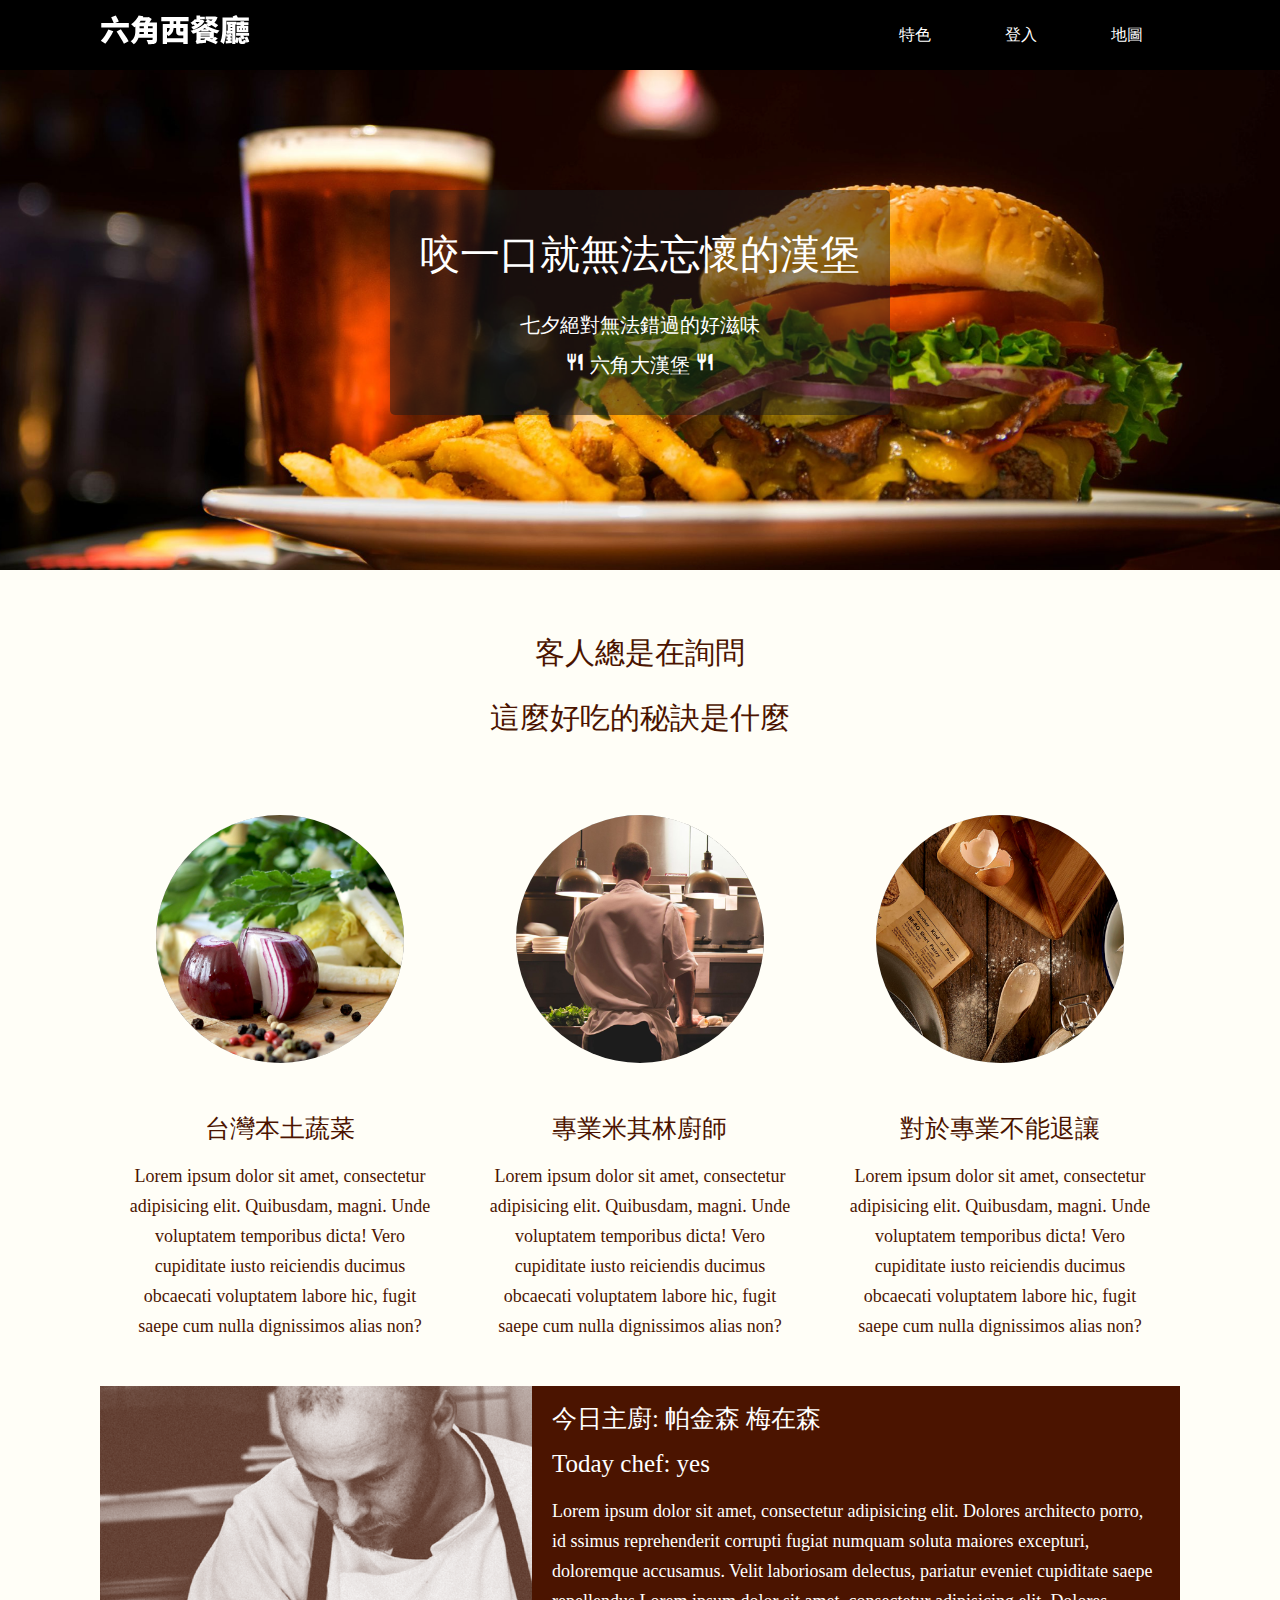
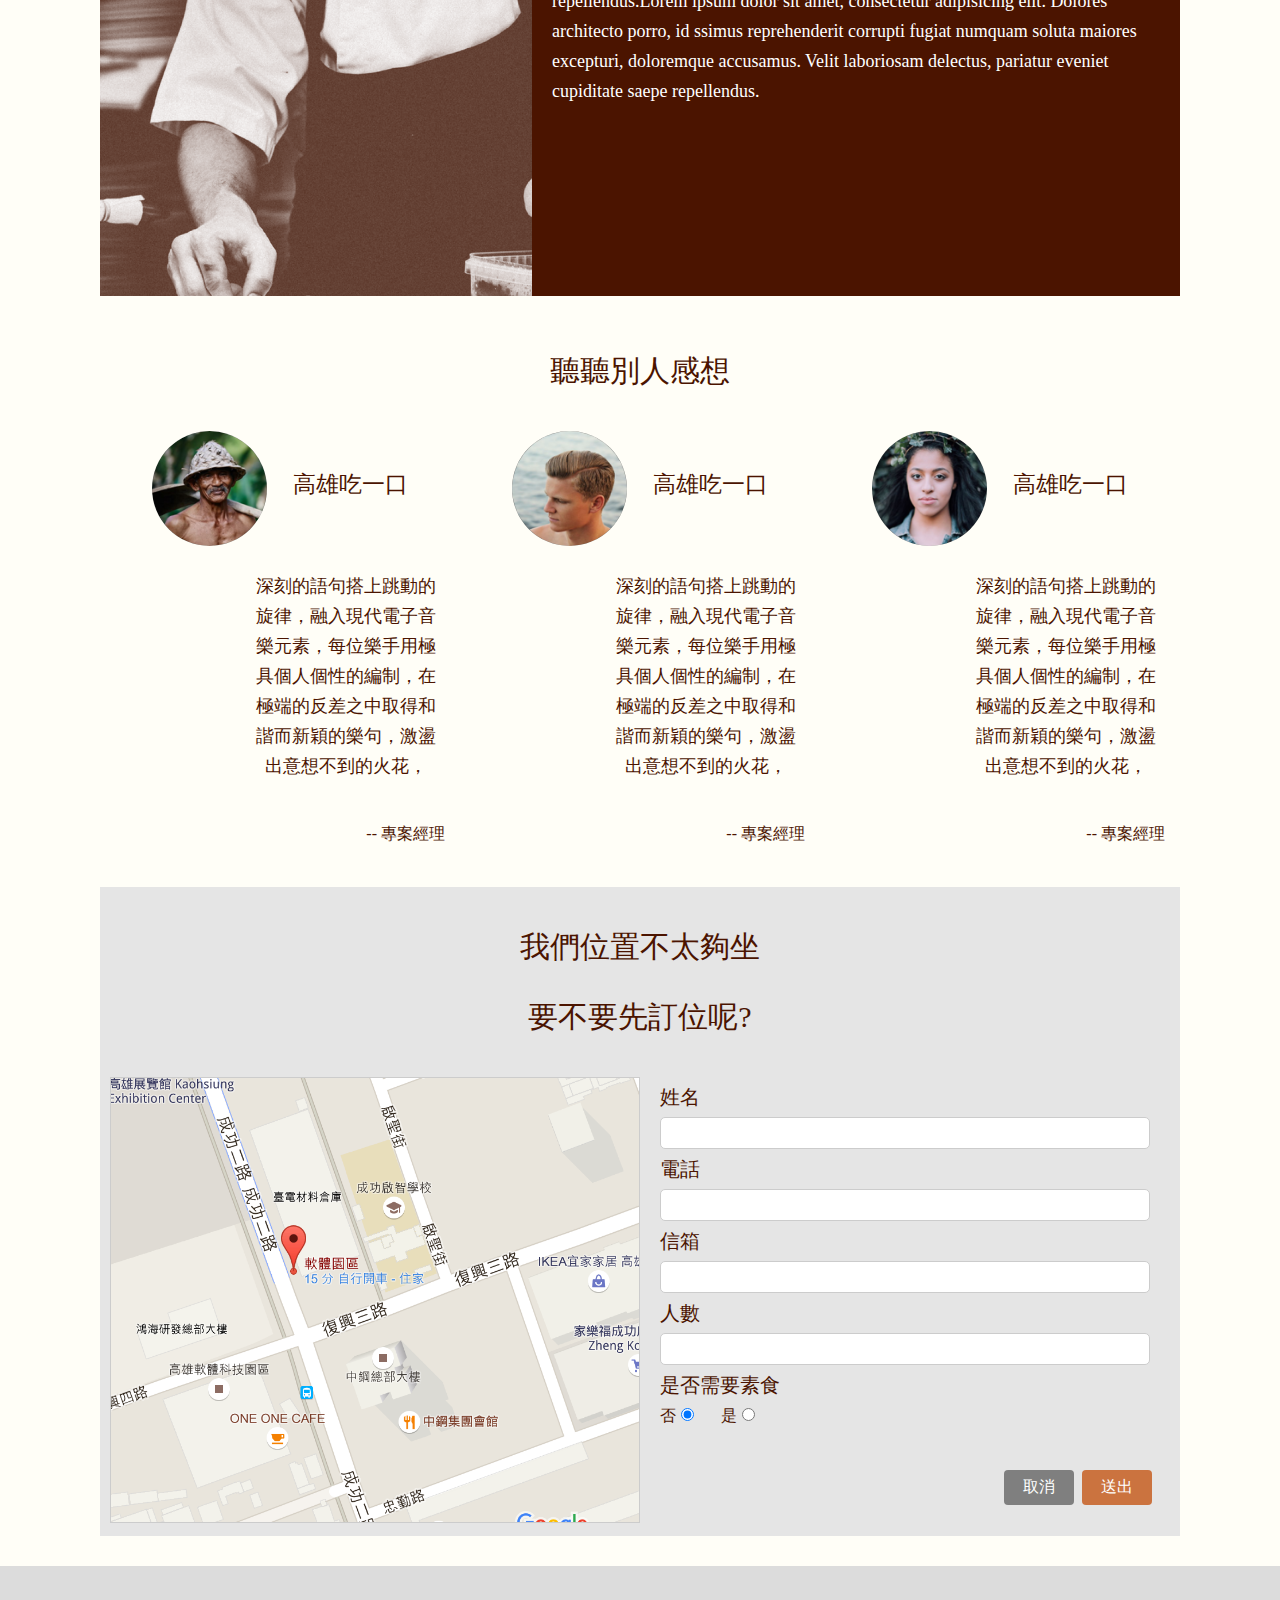
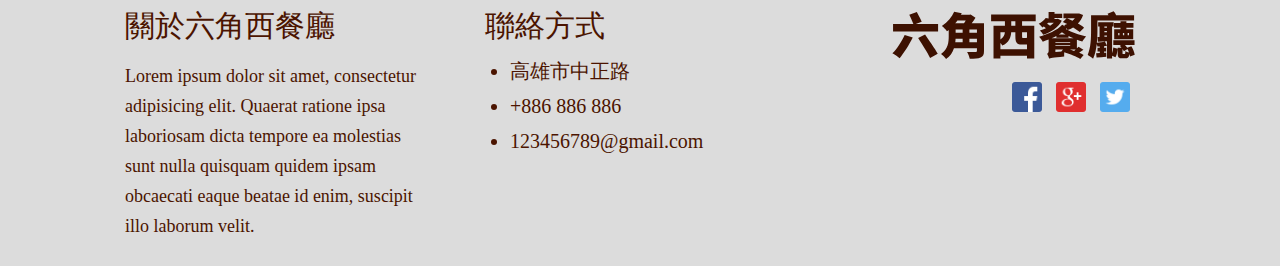
==== index.html @ f70214b8 "homewoek revise" ====
<!DOCTYPE html>
<html lang="en">
<head>
	<meta charset="UTF-8">
	<meta name="viewport" content="width=device-width, user-scalable=no, initial-scale=1.0, maximum-scale=1.0, minimum-scale=1.0">
	<meta http-equiv="X-UA-Compatible" content="IE=Edge">
	<title>六角西餐廳</title>
	<link rel="icon" href="img/web-icon.png">
	<link href="https://fonts.googleapis.com/icon?family=Material+Icons"
      rel="stylesheet">
	<link rel="stylesheet" href="./css/style.css">
</head>
<body>
	<div class="wrap">
		<div class="header-top">
			<div class="header-top-container">
				<h1><a class="logo" href="index.html"><img src="img/logo_w@svg.svg" alt="六角西餐廳"></a></h1>
		  		<ul class="menu">
					<li><a href="feature.html">特色</a></li>
					<li><a href="logon.html">登入</a></li>
					<li><a href="map.html">地圖</a></li>
	 			</ul>
	 			<a id="show-menu-btn" class="menu-btn" href=""><i class="material-icons">dehaze</i></a>
			</div>
 		</div>
		<div class="header">
	 		<div class="header-state">
		  		<span class="header-state-title">咬一口就無法忘懷的漢堡</span>
		  		<span class="header-state-sub">七夕絕對無法錯過的好滋味<br><i class="material-icons" style="font-size:20px;">restaurant</i>六角大漢堡<i class="material-icons" style="font-size:20px;">restaurant</i></span>
		  	</div>
		</div>
		<div class="content">
			<div class="content-container">
				<div class="content-reason">
					<div class="reason-header">
						<h2>客人總是在詢問</h2>
						<h2>這麼好吃的秘訣是什麼</h2>
					</div>
					<ul class="reason">
						<li>
							<img src="img/feature_1@2x.png" alt="台灣本土蔬菜">
							<h3>台灣本土蔬菜</h3>
							<p>Lorem ipsum dolor sit amet, consectetur adipisicing elit. Quibusdam, magni. Unde voluptatem temporibus dicta! Vero cupiditate iusto reiciendis ducimus obcaecati voluptatem labore hic, fugit saepe cum nulla dignissimos alias non?</p>
						</li>
						<li>
							<img src="img/feature_2@2x.png" alt="專業米其林廚師">
							<h3>專業米其林廚師</h3>
							<p>Lorem ipsum dolor sit amet, consectetur adipisicing elit. Quibusdam, magni. Unde voluptatem temporibus dicta! Vero cupiditate iusto reiciendis ducimus obcaecati voluptatem labore hic, fugit saepe cum nulla dignissimos alias non?</p>
						</li>
						<li>
							<img src="img/feature_3@2x.png" alt="對於專業不能退讓">
							<h3>對於專業不能退讓</h3>
							<p>Lorem ipsum dolor sit amet, consectetur adipisicing elit. Quibusdam, magni. Unde voluptatem temporibus dicta! Vero cupiditate iusto reiciendis ducimus obcaecati voluptatem labore hic, fugit saepe cum nulla dignissimos alias non?</p>
						</li>
					</ul>
				</div>

				<div class="content-chef">
					<div class="chef-photo"></div>
					<div class="chef-describe">
						<h3>今日主廚: 帕金森 梅在森</h3>
						<h3>Today chef: yes</h3>
						<p>Lorem ipsum dolor sit amet, consectetur adipisicing elit. Dolores architecto porro, id ssimus reprehenderit corrupti fugiat numquam soluta maiores excepturi, doloremque accusamus. Velit laboriosam delectus, pariatur eveniet cupiditate saepe repellendus.Lorem ipsum dolor sit amet, consectetur adipisicing elit. Dolores architecto porro, id ssimus reprehenderit corrupti fugiat numquam soluta maiores excepturi, doloremque accusamus. Velit laboriosam delectus, pariatur eveniet cupiditate saepe repellendus.</p>
					</div>
				</div>
				<div class="content-comment">
					<div class="comment-header">
						<h2>聽聽別人感想</h2>
					</div>
					<ul class="comment">
						<li>
							<div class="comment-guest">
								<img src="img/avatar_1@2x.png" alt="高雄吃一口">
								<span class="guest-name">高雄吃一口</span>
							</div>
							<div class="comment-state">
								<p>深刻的語句搭上跳動的旋律，融入現代電子音樂元素，每位樂手用極具個人個性的編制，在極端的反差之中取得和諧而新穎的樂句，激盪出意想不到的火花，</p>
							</div>
							<div class="comment-sign">
								<span class="guest-signname"> -- 專案經理</span>
							</div>
						</li>
						<li>
							<div class="comment-guest">
								<img src="img/avatar_2@2x.png" alt="高雄吃一口">
								<span class="guest-name">高雄吃一口</span>
							</div>
							<div class="comment-state">
								<p>深刻的語句搭上跳動的旋律，融入現代電子音樂元素，每位樂手用極具個人個性的編制，在極端的反差之中取得和諧而新穎的樂句，激盪出意想不到的火花，</p>
							</div>
							<div class="comment-sign">
								<span class="guest-signname"> -- 專案經理</span>
							</div>
						</li>
						<li>
							<div class="comment-guest">
								<img src="img/avatar_3@2x.png" alt="高雄吃一口">
								<span class="guest-name">高雄吃一口</span>
							</div>
							<div class="comment-state">
								<p>深刻的語句搭上跳動的旋律，融入現代電子音樂元素，每位樂手用極具個人個性的編制，在極端的反差之中取得和諧而新穎的樂句，激盪出意想不到的火花，</p>
							</div>
							<div class="comment-sign">
								<span class="guest-signname"> -- 專案經理</span>
							</div>
						</li>
					</ul>
				</div>
				<div class="content-booking">
					<div class="booking-header">
						<h2>我們位置不太夠坐</h2>
						<h2>要不要先訂位呢?</h2>
					</div>
					<ul class="booking">
						<li class="booking-map">
							<img src="img/Map@2x.png" alt="餐廳地圖">
						</li>
						<li class="booking-form">
							<form action="">
								<div class="form-input">
									<h4>姓名</h4>
									<input type="text" />
								</div>
								<div class="form-input">
									<h4>電話</h4>
									<input type="tel" />
								</div>
								<div class="form-input">
									<h4>信箱</h4>
									<input type="email" />
								</div>
								<div class="form-input">
									<h4>人數</h4>
									<input type="number" />
								</div>
								<div class="form-input">
									<h4>是否需要素食</h4>
									<span class="input-radio">否<input type="radio" name="vegetable" value="no" checked></span>
	  								<span class="input-radio">是<input type="radio" name="vegetable" value="yes"></span>
								</div>
							</form>
							<div class="form-button">
								<button type="button" style="background: #7f7f7f">取消</button>
								<button type="button" style="background: #cb733f">送出</button>
							</div>
						</li>
					</ul>
				</div>
			</div>
		</div>
		<div class="footer">
			<div class="footer-container">
				<ul class="footer-about">
					<li>
						<h2>關於六角西餐廳</h2>
						<p>Lorem ipsum dolor sit amet, consectetur adipisicing elit. Quaerat ratione ipsa laboriosam dicta tempore ea molestias sunt nulla quisquam quidem ipsam obcaecati eaque beatae id enim, suscipit illo laborum velit.</p>
					</li>
					<li class="footer-info">
						<h2>聯絡方式</h2>
						<ul>
							<li>高雄市中正路</li>
							<li>+886 886 886</li>
							<li>123456789@gmail.com</li>
						</ul>
					</li>
					<li>
						<div class="footer-logo">
							<img src="img/logo_l@svg.svg" alt="六角西餐廳">
						</div>
						<div class="footer-social">
							<a href="#"><img src="img/facebook.png" alt="social-fb" width="30"></a> 
							<a href="#"><img src="img/google-plus.png" alt="social-google" width="30"></a> 
							<a href="#"><img src="img/twitter.png" alt="social-twitter" width="30"></a> 
						</div>
					</li>
				</ul>
			</div>
		</div>
	</div>
	<script src="js/jquery-3.1.1.min.js"></script>
  	<script src="js/index.js"></script>
</body>
</html>
---- css/style.css ----
/* CSS Reset */
html, body, div, span, applet, object, iframe, h1, h2, h3, h4, h5, h6, p, blockquote, pre, a, abbr, acronym, address, big, cite, code, del, dfn, em, img, ins, kbd, q, s, samp, small, strike, strong, sub, sup, tt, var, b, u, i, center, dl, dt, dd, ol, ul, li, fieldset, form, label, legend, table, caption, tbody, tfoot, thead, tr, th, td, article, aside, canvas, details, embed, figure, figcaption, footer, header, hgroup, menu, nav, output, ruby, section, summary, time, mark, audio, video {
	margin: 0;
	padding: 0;
	border: 0;
	font: inherit;
	font-size: 100%;
	vertical-align: baseline;
}
html {
	line-height: 1;
}
ol, ul {
	list-style: none;
}
table {
	border-collapse: collapse;
	border-spacing: 0;
}
caption, th, td {
	text-align: left;
	font-weight: normal;
	vertical-align: middle;
}
q, blockquote {
	quotes: none;
}
q:before, q:after, blockquote:before, blockquote:after {
	content: "";
	content: none;
}
a img {
	border: none;
}
article, aside, details, figcaption, figure, footer, header, hgroup, menu, nav, section, summary {
	display: block;
}
html {
}
*,*:before,*:after{
	box-sizing: border-box;
}
img{
	max-width: 100%;
	height: auto ;
}
/* CSS Reset end */

h1, h2, h3, h5 {
	font-family: Microsoft JhengHei;
}
h1 {
	font-size: 30px;
}
h2 {
	margin: 20px 0;
	font-size: 30px;
}
h3 {
	margin-bottom: 20px;
	font-size: 25px;
}
h4 {
	margin-bottom: 10px;
	font-size: 20px;
}
p {
	font-size: 18px;
	line-height: 30px;
}
a {
	text-decoration: none;
	color: inherit;
}
.iconImage {
	display: inline;
}
i[class^="material"] {
    margin: 0 5px;
    font-size: initial;
}

input[type='text'],
input[type='tel'],
input[type='email'],
input[type='number'],
input[type='password'] {
	width: 100%;
    height: 30px;
    padding: 15px 10px;
    font-size: 16px;
    border: none;
    border: 1px solid #ccc;
    border-radius: 5px;
    font-family: Microsoft JhengHei;
}
button {
	width: 70px;
    height: 35px;
    border: none;
    color: white;
    padding: 5px 15px;
    text-align: center;
    text-decoration: none;
    display: inline-block;
    font-size: 16px;
    margin: 4px 2px;
    border-radius: 4px;
    cursor: pointer;
    font-family: Microsoft JhengHei;
}
/* Custom Css */
.wrap {
	max-width: 100%;
	margin: 0 auto;
	font-family: Microsoft JhengHei;
}

/* header-top */
.header-top {
	background: #000;
	height: 70px;
	width: 100%;
	position: absolute;
    top: 0;
    z-index: 2;
}
.header-top-container {
	display: block;
	width: 1080px;
	margin: 0 auto;
}
.logo {
	float: left;
	line-height: 70px;
}
.menu{
	float: right;
}
.menu li {
	float: left;
	margin: 0 3px;
	color: #fff;
	display: block;
	width: 100px;
	text-align: center;
	line-height: 70px;
	text-decoration: none;
}
.menu li:hover{
	color: #e8d134;
}
.menu-btn {
	color: white;
	line-height: 92px;
	display: none;
}
.menu-btn i {
	font-size: 40px;
}
@media (max-width: 1080px){
	.header-top-container {
		width: 95%;
	}
}
@media (max-width: 768px){
	.header-top {
		position: fixed;
	}
	.menu li {
		width: 50px;
	}
}
@media (max-width: 414px){
	.menu {
		max-height: 0px; /* hide menu */
	    overflow: hidden;
	    position: absolute;
	    z-index: 100;
	    top: 100%;
	    left: 0;
	    right: 0;
	    background: #303030;
	}
	.menu li {
		font-size: 18px;
		line-height: 50px;
		border-bottom: 1px solid #000;
		float: none;
		width: 100%;
	}
	.menu-show {
		max-height: 500px;
	}
	.menu-btn {
		display: block;
    	float: right;
	}
}
/* header-top End */

/* header */
.header {
	margin-top: 70px;
	position: relative;
	height: 500px;
	background: url(../img/header_desktop@2x.png);
	background-repeat: no-repeat;
	background-size: cover;
	background-position: center;
}
.header-state {
	position: absolute;
	margin: 0px auto;
	padding: 15px;
	top: 120px;
	left: 0; 
  	right: 0; 
	width: 500px;
	height: auto;
	background: rgba(25, 25, 25, .5);
	border-radius: 5px;
	text-align: center;
	color: #fff;
}
.header-state-title {
	display: block;
	margin: 20px 0;
	line-height: 60px;
	font-size: 40px;
}
.header-state-sub {
	display: block;
	margin: 15px 0;
	line-height: 40px;
	font-size: 20px;
}
@media (max-width: 767px){
	.header {
		height: 350px;
	}
	.header-state {
		width: 85%;
		top: 40px;
	}
}
@media (max-width: 568px){
	.header {
		background: url(../img/header_mobile@2x.png);
		background-repeat: no-repeat;
    	background-size: cover;
    	background-position: center;
    	height: 300px;
	}
	.header-state-title {
		display: none;
	}
	.header-state {
		top: 60px;
	}
}
/* header End */

/* content */
.content {
	background: #fffef7;
}
.content-container {
	display: block;
	width: 1080px;
	margin: 0 auto;
	padding: 30px 0;
	text-align: center;
	color: #4b1400;
	overflow: auto;
}
/* footer */
.footer {
	background: #dcdcdc;
	color: #4b1400;
	overflow: auto;
}
.footer-container {
	display: block;
	width: 1080px;
	margin: 0 auto;
}
.footer-about h1 {
	margin-bottom: 30px;
}
.footer-about > li {
	float: left;
	width: 33.33333%;
	padding: 25px;
}
.footer-about > li:last-of-type {
	text-align: right;
}
.footer-info > ul {
	list-style: initial;
	padding-left: 25px;
}
.footer-info > ul > li {
	margin-bottom: 15px;
    font-size: 20px;
}
.footer-logo,
.footer-social {
	margin: 20px;
}
.footer-social img {
	margin: 0 5px;
	border-radius: 10%;
}
@media (max-width: 1080px){
	.content-container,
	.footer-container {
		width: 100%;
	}
}
@media (max-width: 767px){
	.footer-about > li {
		float: none;
		width: 100%;
	}
}
/* footer End */

/* index.html */
/* content-reason */
.content-reason {
	width: 100%;
	padding-bottom: 20px;
	overflow: auto;
}
.reason-header {
	line-height: 45px;
	margin: 30px 15px 50px 15px;
}
.reason li {
	padding: 25px;
	width: 33.33333%;
	float: left;
}
.reason li img {
	width: 80%;
	border-radius: 50%;
	margin-bottom: 50px; 
}

@media (max-width: 767px){
	.reason li {
		margin: 0 auto;
		width: 80%;
		float: none;
	}
	.reason li img {
		width: 60%;
	}
}
@media (max-width: 414px){
	.reason li {
		width: 100%;
	}
}
/* content-chef */
.content-chef {
	background: #4b1400;
	color: white;
	overflow: auto;
}
.content-chef > div {
	float: left;
}
.content-chef .chef-photo {
	background: url(../img/main_chef_brown@2x.png);
	background-repeat: no-repeat;
	background-size: cover;
	background-position: center;
	width: 40%;
	height: 510px;
}
.content-chef .chef-describe {
	padding: 20px;
	width: 60%;
    text-align: left;
}
@media (max-width: 767px){
	.content-chef > div {
		float: none;
	}
	.content-chef .chef-photo,
	.content-chef .chef-describe {
		width: 100%;
	}
	.content-chef .chef-photo {
		background: url(../img/main_chef_brown.png);
		background-repeat: no-repeat;
		background-size: cover;
		background-position: center;
	}
}
@media (max-width: 414px){
	.content-chef .chef-photo {
		height: 300px;
	}
}
/* content-chef End */

/* content-comment */
.content-comment {
	overflow: auto;
	padding: 30px 0;
}
.comment-header {
	margin: 30px 15px;
}
.comment li {
	float: left;
	padding: 15px;
	width: 33.3333%;
}
.comment-guest {
	margin-bottom: 20px;
}
.comment-guest img {
	vertical-align: middle;
	border-radius: 50%;
	width: 35%;
}
	.guest-name {
	margin-left: 22px;
	font-size: 23px;
}
.comment-state {
	padding: 5px;
	margin-left: 40%;
}
.comment-sign {
	margin-top: 40px;
	text-align: right;
}
	.guest-signname {
		text-align: right;
	}
@media (max-width: 768px){
	.comment li {
		float: none;
		width: 80%;
		margin: 0 auto;
	}
	.comment-state {
		margin-left: 0;
	}
	.comment-state {
		padding: 10px 30px;
	}
}
@media (max-width: 414px){
	.comment li {
		width: 100%;
	}
	.comment-state {
		margin-left: 0;
	}
}
/* content-comment End */

/* content-booking */
.content-booking {
	overflow: auto;
	background: #e5e5e5;
	padding: 10px;
}
.booking-header {
	line-height: 50px;
    margin: 25px 0 35px 0;
}
.booking > li {
	float: left;
	width: 50%;
}
.booking .booking-form {
	position: relative;
	padding: 10px 20px;
	text-align: left;
	height: 440px;
}
.booking-form .form-input {
	margin-bottom: 10px;
}
.booking-form .form-input span {
	margin-right: 20px;
}
.booking-form .form-button {
	position: absolute;
	bottom: 8px;
    right: 16px;
	text-align: right;
}
.booking-form .form-button button:hover {
	opacity: 0.9;
}
@media (max-width: 767px){
	.booking > li {
		float: none;
		width: 100%;
	}
	.booking .booking-form {
		margin-top: 20px;
	}
}
@media (max-width: 414px){
}
/* content-comment End */
/* index.html End */

/* feature.html */
.feature-goods,
.feature-sale {
	float: left;
	margin-top: 20px;
}
.feature-goods {
	width: 20%;
	text-align: left;
	padding: 0 15px 0 10px;
}
.feature-sale {
	width: 80%;
	margin: 20px 0;
	padding: 0 20px;
}
.feature-goods h2 {
	line-height: 30px;
}
.feature-goods .goods-list > li {
	font-size: 18px;
	padding: 15px 5px 15px 5px;
	border-bottom: 1px solid #000;
	line-height: 25px;
}
.feature-goods .goods-list > li:hover {
	color: white;
	background: #4b1400;
}
.feature-sale > div {
	margin-bottom: 10px;
}
.sale-option {
	overflow: auto;
	line-height: 35px;
}
.sale-option .sale-search {
	width: 70%;
	float: left;
}
.sale-option .sale-search input {
	border: 1px solid #4b1400;
    border-radius: 0;
	width: 75%;
	float: left;
}
.sale-option .sale-search button {
	border: 1px solid #4b1400;
    border-radius: 0;
    background: #4b1400;
	width: 15%;
	min-width: 60px;
	height: 32px;
	margin: 0;
	float: left;
	text-align: center;
}
.sale-option .sale-search input:focus {
	background: #e5f2f4;
}
.sale-option .sale-cart {
	width: 30%;
	height: inherit;
	line-height: inherit;
	float: right;
	font-size: 20px;
	text-align: right;
}
.sale-list li {
	position: relative;
	border: 1px solid #ddd;
	float: left;
	width: 32.3333%;
	margin: 15px 0.5%;
	box-shadow: 5px 5px 10px #888888;
	transition-duration: 0.3s;
	height: 330px;
}

.sale-list li:hover {
	-webkit-transform: translateY(-8px);
    transform: translateY(-8px);
    cursor: pointer;
}
.sale-list li .divide-line {
	width: 60%;
    border-bottom: 1px solid #000;
    margin: 10px auto;
}
.sale-list li .money-style {
	font-weight: bold;
	font-family: monospace;
}
.sale-list li h3 {
	margin-top: 20px;
}
.sale-list li p {
	font-size: 16px;
}
.sale-list li button {
	width: 90%;
	background: inherit;
	color: #ff6500;
	border: 2px solid #ff6500;
    -webkit-transform: translate(-50%,-50%);
    transform: translate(-50%,-50%);
    position: absolute;
    bottom: -10px;
}
.sale-list li button:hover {
	background: #ff6500;
	color: white;
}
.sale-list li .sale-like {
	position: absolute;
	top: 5px;
	left: 5px;
	color: white;
}
.sale-list li .sale-like i {
	font-size: 26px;
}
.sale-list li .hot-ribbon {
	position: absolute;
	right: -5px; top: -5px;
	z-index: 1;
	overflow: hidden;
	width: 75px; height: 75px;
	text-align: right;
}
.sale-list li .hot-ribbon span {
	font-size: 14px;
	font-weight: bold;
	color: red;
	text-transform: uppercase;
	text-align: center;
	line-height: 20px;
	transform: rotate(45deg);
	-webkit-transform: rotate(45deg);
	width: 100px;
	display: block;
	background: #79A70A;
	background: linear-gradient(#0CF7A1 0%, #0CF7A1 100%);
	box-shadow: 0 3px 10px -5px rgba(0, 0, 0, 1);
	position: absolute;
	top: 19px; right: -21px;
}
.sale-list li .hot-ribbon span::before {
	content: "";
	position: absolute; left: 0px; top: 100%;
	z-index: -1;
	border-left: 3px solid #0CF7A1;
	border-right: 3px solid transparent;
	border-bottom: 3px solid transparent;
	border-top: 3px solid #0CF7A1;
}
.sale-list li .hot-ribbon span::after {
	content: "";
	position: absolute; right: 0px; top: 100%;
	z-index: -1;
	border-left: 3px solid transparent;
	border-right: 3px solid #0CF7A1;
	border-bottom: 3px solid transparent;
	border-top: 3px solid #0CF7A1;
}
@media (max-width: 1080px){
	.sale-list li {
		width: 49%;
		height: 370px;
	}
}
@media (max-width: 768px){
	.feature-goods {
		width: 30%;
	}
	.feature-sale {
		width: 70%;
	}
}
@media (max-width: 767px) {
	.feature-goods {
		width: 35%;
	}
	.feature-sale {
		width: 65%;
	}
	.sale-list li {
		padding: 10px;
		float: none;
		width: 100%;
		height: auto;
	}
	.sale-option {
		overflow: auto;
	}
	.sale-option .sale-cart,
	.sale-option .sale-search {
		display: inline-block;
		width: 100%;
		float: none;
	}
	.sale-list li .sale-like {
	    top: 15px;
	    left: 15px;
	}
	.sale-list li button {
	    -webkit-transform: none;
	    transform: none;
	    position: initial;
	}
}
@media (max-width: 568px){
	.feature-goods,
	.feature-sale {
		float: none;
		width: 90%;
		margin: 0 auto;
	}
	.feature-goods {
		margin-bottom: 35px;
	}
}
/* feature.html End */

/* logon.html */
.logon-div {
	width: 70%;
	margin: 40px auto;
	border: 1px solid #ddd;
	border-top: 6px solid #f24815;
	box-shadow: 5px 5px 10px #888888;
	overflow: auto;
}
.logon-rule h3 {
	font-weight: bold;
}
.logon-div > div {
	float: left;
	padding: 0 15px;
	text-align: left;
	width: calc(50% - 2px);
}
.logon-div .logon-form {
	position: relative;
	padding: 10px 20px;
	text-align: left;
	height: 280px;
}
.logon-form .form-input {
	margin-bottom: 10px;
}
.logon-form .form-input input[type='email']{
	background: url(../img/mail.png) no-repeat scroll 7px 7px;
}
.logon-form .form-input input[type='password']{
	background: url(../img/locked.png) no-repeat scroll 7px 7px;
}
.logon-form .form-input input:focus{
	background: none;
}
.logon-form .form-button {
	position: absolute;
	bottom: 8px;
    right: 16px;
	text-align: right;
}
.logon-form a {
    font-size: 14px;
    color: #cb733f;
}
.logon-form .form-button button:hover {
	opacity: 0.9;
}
@media (max-width: 767px){
	.logon-div > div {
		float: none;
		width: 100%;
	}
	div.logon-rule {
		padding: 20px;
		margin-bottom: 25px;
	}
}
/* logon.html End */
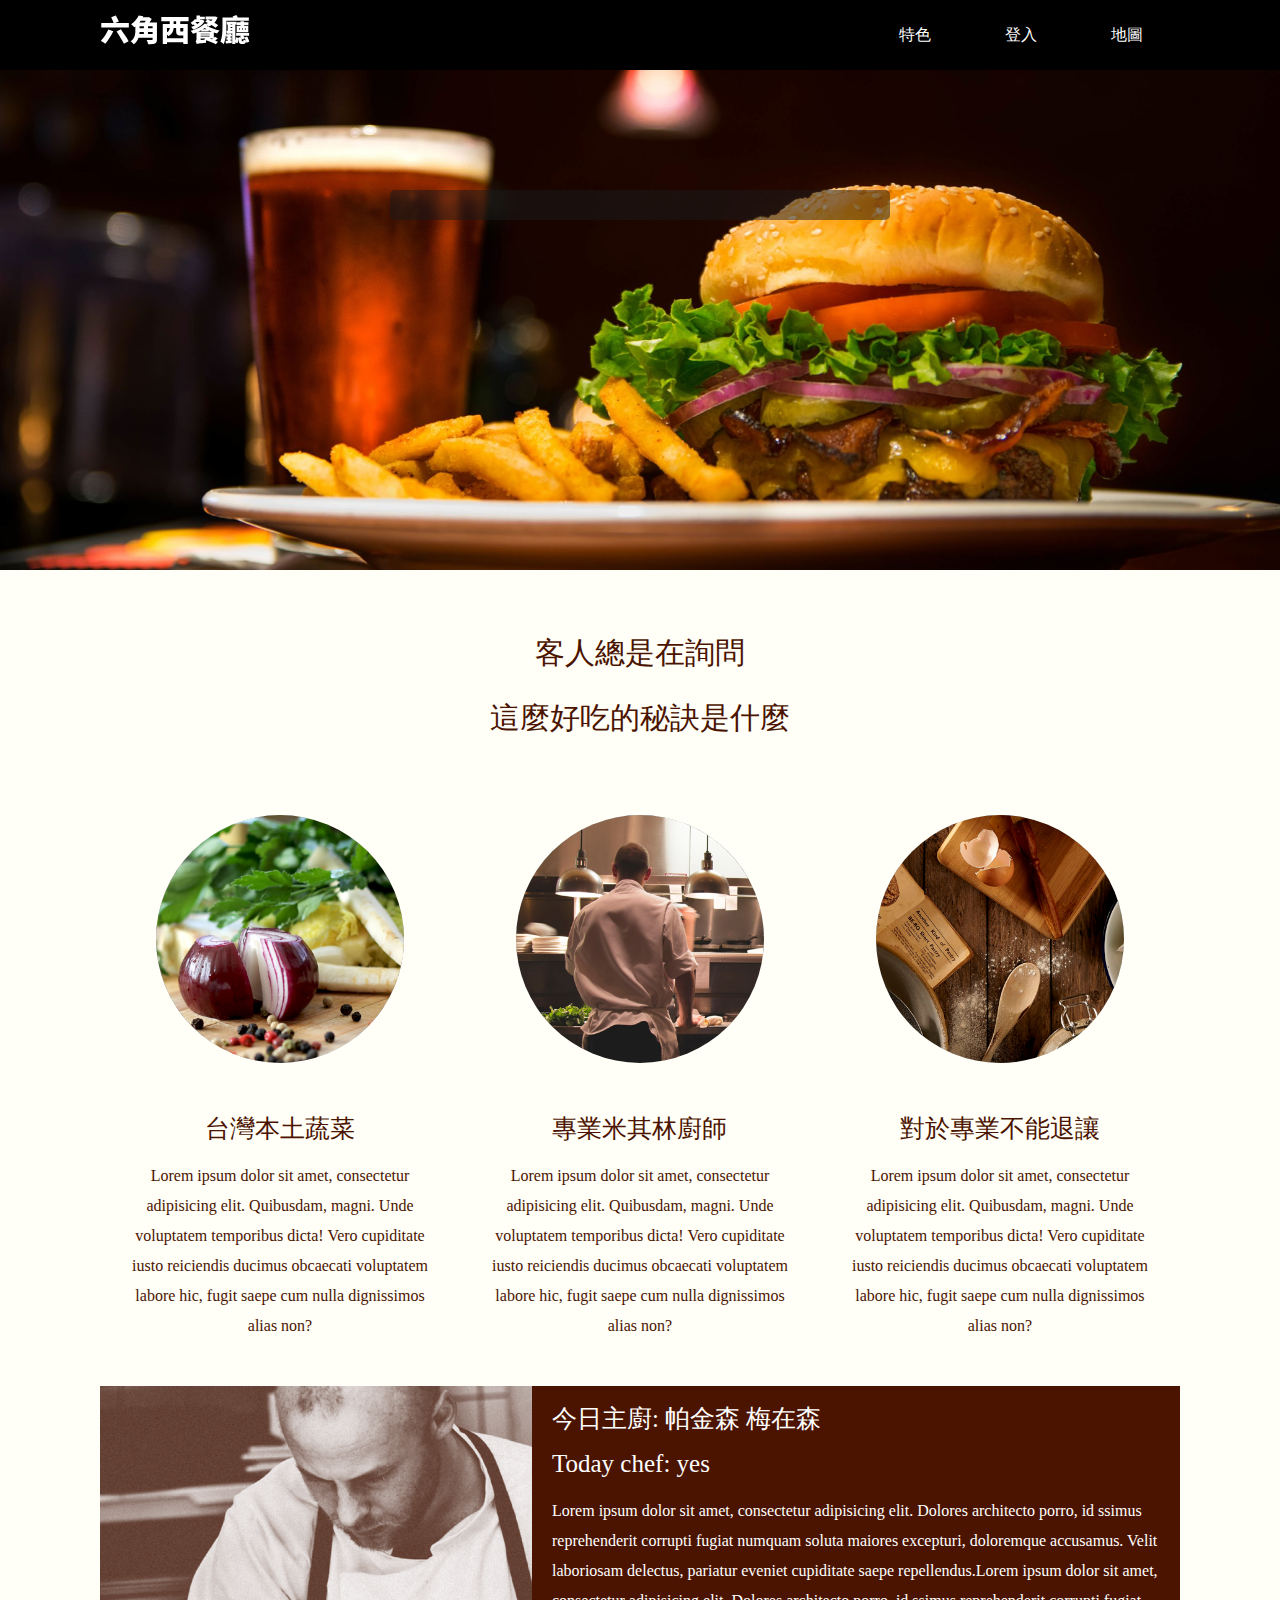
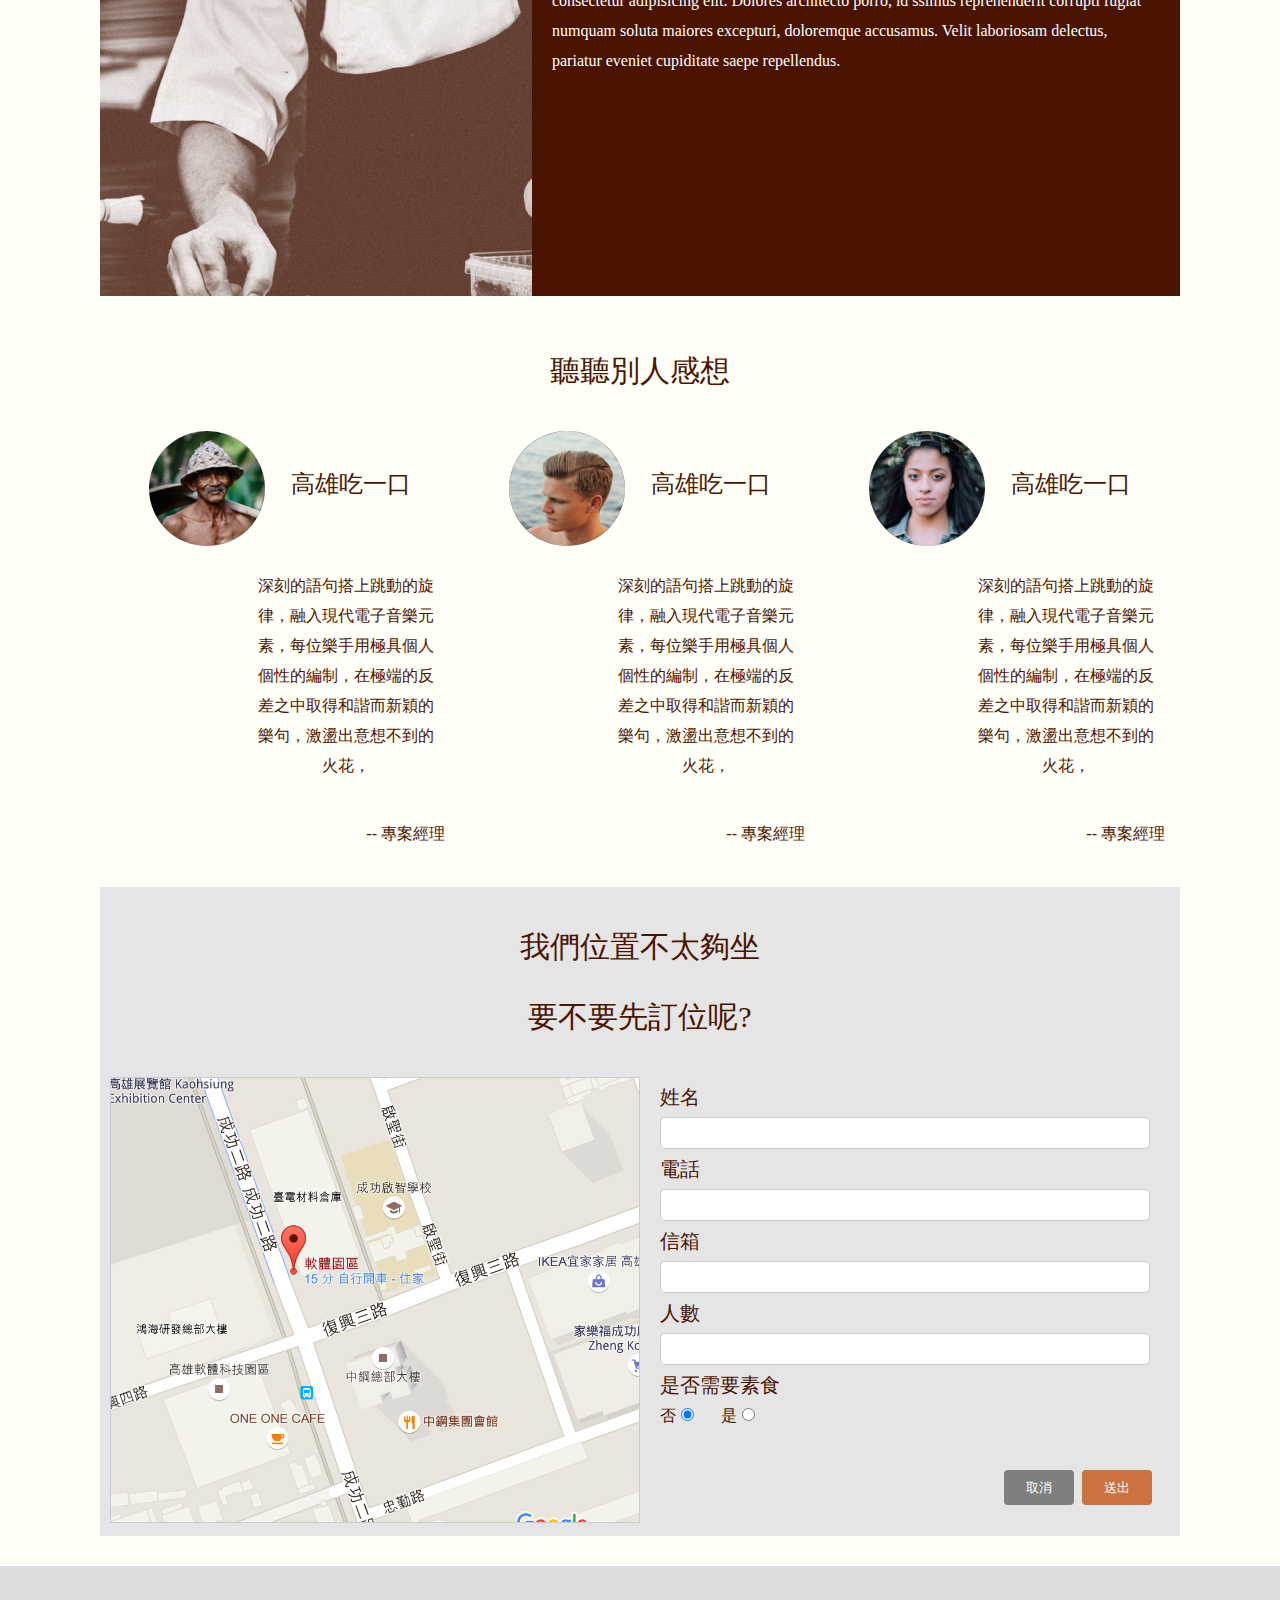
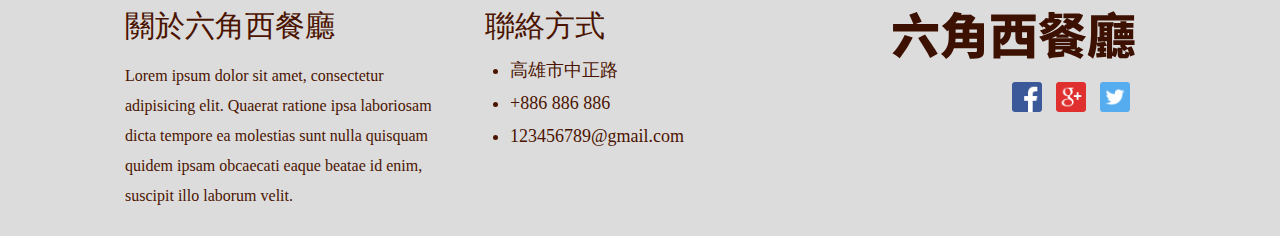
==== commit 8204c3ca: "GitHub Pages" ====
--- a/index.html
+++ b/index.html
@@ -8,7 +8,7 @@
 	<link rel="icon" href="img/web-icon.png">
 	<link href="https://fonts.googleapis.com/icon?family=Material+Icons"
       rel="stylesheet">
-	<link rel="stylesheet" href="./css/style.css">
+	<link rel="stylesheet" href="./css/index.css">
 </head>
 <body>
 	<div class="wrap">
@@ -25,8 +25,8 @@
  		</div>
 		<div class="header">
 	 		<div class="header-state">
-		  		<span class="header-state-title">咬一口就無法忘懷的漢堡</span>
-		  		<span class="header-state-sub">七夕絕對無法錯過的好滋味<br><i class="material-icons" style="font-size:20px;">restaurant</i>六角大漢堡<i class="material-icons" style="font-size:20px;">restaurant</i></span>
+		  		<!-- <span class="header-state-title">咬一口就無法忘懷的漢堡</span>
+		  		<span class="header-state-sub">七夕絕對無法錯過的好滋味<br><i class="material-icons" style="font-size:20px;">restaurant</i>六角大漢堡<i class="material-icons" style="font-size:20px;">restaurant</i></span> -->
 		  	</div>
 		</div>
 		<div class="content">
--- a/css/index.css
+++ b/css/index.css
@@ -0,0 +1,749 @@
+@charset "UTF-8";
+/* import */
+/* color setting */
+/* font setting */
+/* CSS Reset */
+html, body, div, span, applet, object, iframe, h1, h2, h3, h4, h5, h6, p, blockquote, pre, a, abbr, acronym, address, big, cite, code, del, dfn, em, img, ins, kbd, q, s, samp, small, strike, strong, sub, sup, tt, var, b, u, i, center, dl, dt, dd, ol, ul, li, fieldset, form, label, legend, table, caption, tbody, tfoot, thead, tr, th, td, article, aside, canvas, details, embed, figure, figcaption, footer, header, hgroup, menu, nav, output, ruby, section, summary, time, mark, audio, video {
+  margin: 0;
+  padding: 0;
+  border: 0;
+  font: inherit;
+  font-size: 100%;
+  vertical-align: baseline; }
+
+html {
+  line-height: 1; }
+
+ol, ul {
+  list-style: none; }
+
+table {
+  border-collapse: collapse;
+  border-spacing: 0; }
+
+caption, th, td {
+  text-align: left;
+  font-weight: normal;
+  vertical-align: middle; }
+
+q, blockquote {
+  quotes: none; }
+
+q:before, q:after, blockquote:before, blockquote:after {
+  content: "";
+  content: none; }
+
+a img {
+  border: none; }
+
+article, aside, details, figcaption, figure, footer, header, hgroup, menu, nav, section, summary {
+  display: block; }
+
+*, *:before, *:after {
+  box-sizing: border-box; }
+
+img {
+  max-width: 100%;
+  height: auto; }
+
+/* CSS Reset end */
+h1, h2, h3, h5 {
+  font-family: Microsoft JhengHei; }
+
+h1 {
+  font-size: 30px; }
+
+h2 {
+  margin: 20px 0;
+  font-size: 30px; }
+
+h3 {
+  margin-bottom: 20px;
+  font-size: 25px; }
+
+h4 {
+  margin-bottom: 10px;
+  font-size: 20px; }
+
+p {
+  font-size: 16px;
+  line-height: 30px; }
+
+a {
+  text-decoration: none;
+  color: inherit; }
+
+.iconImage {
+  display: inline; }
+
+i[class^="material"] {
+  margin: 0 5px;
+  font-size: initial; }
+
+input[type='text'],
+input[type='tel'],
+input[type='email'],
+input[type='number'],
+input[type='password'] {
+  width: 100%;
+  height: 30px;
+  padding: 15px 10px;
+  border: none;
+  border: 1px solid #ccc;
+  border-radius: 5px;
+  font-family: Microsoft JhengHei; }
+
+button {
+  width: 70px;
+  height: 35px;
+  border: none;
+  color: white;
+  padding: 5px 15px;
+  text-align: center;
+  text-decoration: none;
+  display: inline-block;
+  margin: 4px 2px;
+  border-radius: 4px;
+  cursor: pointer;
+  font-family: Microsoft JhengHei; }
+
+button:hover {
+  opacity: 0.9; }
+
+input:focus {
+  background-color: #efefef; }
+
+/* wrap */
+.wrap {
+  max-width: 100%;
+  margin: 0 auto;
+  font-family: Microsoft JhengHei; }
+
+/* wrap End */
+/* header-top */
+.header-top {
+  background: #000;
+  height: 70px;
+  width: 100%;
+  position: absolute;
+  top: 0;
+  z-index: 2; }
+  @media (max-width: 767px) {
+    .header-top {
+      position: fixed; } }
+
+.header-top-container {
+  display: block;
+  width: 1080px;
+  margin: 0 auto; }
+  @media (max-width: 1080px) {
+    .header-top-container {
+      width: 95%; } }
+
+.logo {
+  float: left;
+  line-height: 70px; }
+
+.menu {
+  float: right; }
+  @media (max-width: 414px) {
+    .menu {
+      max-height: 0px;
+      /* hide menu */
+      overflow: hidden;
+      position: absolute;
+      z-index: 100;
+      top: 100%;
+      left: 0;
+      right: 0;
+      background: #303030; } }
+  .menu li {
+    float: left;
+    margin: 0 3px;
+    color: #fff;
+    display: block;
+    width: 100px;
+    text-align: center;
+    line-height: 70px;
+    text-decoration: none; }
+    @media (max-width: 767px) {
+      .menu li {
+        width: 50px; } }
+    @media (max-width: 414px) {
+      .menu li {
+        font-size: 18px;
+        line-height: 50px;
+        border-bottom: 1px solid #000;
+        float: none;
+        width: 100%; } }
+  .menu li:hover {
+    color: #ddd; }
+
+.menu-btn {
+  color: white;
+  line-height: 92px;
+  display: none; }
+  .menu-btn i {
+    transition-duration: 0.8s;
+    font-size: 40px; }
+  @media (max-width: 414px) {
+    .menu-btn {
+      display: block;
+      float: right; } }
+  .menu-btn i:hover {
+    -webkit-transform: rotate(360deg);
+    -ms-transform: rotate(360deg);
+    transform: rotate(360deg); }
+
+@media (max-width: 414px) {
+  .menu-show {
+    max-height: 500px; } }
+
+/* header-top End */
+/* header */
+.header {
+  margin-top: 70px;
+  position: relative;
+  height: 500px;
+  background: url(../img/header_desktop@2x.png);
+  background-repeat: no-repeat;
+  background-size: cover;
+  background-position: center; }
+  @media (max-width: 767px) {
+    .header {
+      height: 350px; } }
+  @media (max-width: 568px) {
+    .header {
+      background: url(../img/header_mobile@2x.png);
+      background-repeat: no-repeat;
+      background-size: cover;
+      background-position: center;
+      height: 300px; } }
+
+.header-state {
+  position: absolute;
+  margin: 0px auto;
+  padding: 15px;
+  top: 120px;
+  left: 0;
+  right: 0;
+  width: 500px;
+  height: auto;
+  background: rgba(25, 25, 25, 0.5);
+  border-radius: 5px;
+  text-align: center;
+  color: #fff; }
+  @media (max-width: 767px) {
+    .header-state {
+      width: 85%;
+      top: 40px; } }
+  @media (max-width: 568px) {
+    .header-state {
+      top: 60px; } }
+
+.header-state-title {
+  display: block;
+  margin: 20px 0;
+  line-height: 60px;
+  font-size: 40px; }
+  @media (max-width: 568px) {
+    .header-state-title {
+      display: none; } }
+
+.header-state-sub {
+  display: block;
+  margin: 15px 0;
+  line-height: 40px;
+  font-size: 20px; }
+
+/* header End */
+/* content */
+.content {
+  background: #fffef7; }
+
+.content-container {
+  display: block;
+  width: 1080px;
+  margin: 0 auto;
+  padding: 30px 0;
+  text-align: center;
+  color: #4b1400;
+  overflow: auto; }
+  @media (max-width: 1080px) {
+    .content-container {
+      width: 100%; } }
+
+/* footer */
+.footer {
+  background: #dcdcdc;
+  color: #4b1400;
+  overflow: auto; }
+
+.footer-container {
+  display: block;
+  width: 1080px;
+  margin: 0 auto; }
+  @media (max-width: 1080px) {
+    .footer-container {
+      width: 100%; } }
+
+.footer-about h1 {
+  margin-bottom: 30px; }
+
+.footer-about > li {
+  float: left;
+  width: 33.33333%;
+  padding: 25px; }
+  @media (max-width: 767px) {
+    .footer-about > li {
+      float: none;
+      width: 100%; } }
+
+.footer-about > li:last-of-type {
+  text-align: right; }
+
+.footer-info > ul {
+  list-style: initial;
+  padding-left: 25px; }
+  .footer-info > ul li {
+    margin-bottom: 15px;
+    font-size: 18px; }
+
+.footer-logo,
+.footer-social {
+  margin: 20px; }
+
+.footer-social img {
+  margin: 0 5px;
+  border-radius: 10%; }
+
+/* footer End */
+/* 緞帶樣式 */
+.hot-ribbon {
+  position: absolute;
+  right: -5px;
+  top: -5px;
+  z-index: 1;
+  overflow: hidden;
+  width: 75px;
+  height: 75px;
+  text-align: right; }
+
+.hot-ribbon span {
+  font-size: 14px;
+  font-weight: bold;
+  color: red;
+  text-transform: uppercase;
+  text-align: center;
+  line-height: 20px;
+  -ms-transform: rotate(45deg);
+  transform: rotate(45deg);
+  -webkit-transform: rotate(45deg);
+  width: 100px;
+  display: block;
+  background: #79A70A;
+  background: linear-gradient(#0CF7A1 0%, #0CF7A1 100%);
+  box-shadow: 0 3px 10px -5px black;
+  position: absolute;
+  top: 19px;
+  right: -21px; }
+
+.hot-ribbon span::before {
+  content: "";
+  position: absolute;
+  left: 0px;
+  top: 100%;
+  z-index: -1;
+  border-left: 3px solid #0CF7A1;
+  border-right: 3px solid transparent;
+  border-bottom: 3px solid transparent;
+  border-top: 3px solid #0CF7A1; }
+
+.hot-ribbon span::after {
+  content: "";
+  position: absolute;
+  right: 0px;
+  top: 100%;
+  z-index: -1;
+  border-left: 3px solid transparent;
+  border-right: 3px solid #0CF7A1;
+  border-bottom: 3px solid transparent;
+  border-top: 3px solid #0CF7A1; }
+
+/* index.html */
+/* content-reason */
+.content-reason {
+  width: 100%;
+  padding-bottom: 20px;
+  overflow: auto; }
+
+.reason-header {
+  line-height: 45px;
+  margin: 30px 15px 50px 15px; }
+
+.reason li {
+  padding: 25px;
+  width: 33.33333%;
+  float: left; }
+  @media (max-width: 767px) {
+    .reason li {
+      margin: 0 auto;
+      width: 80%;
+      float: none; } }
+  @media (max-width: 414px) {
+    .reason li {
+      width: 100%; } }
+
+.reason img {
+  width: 80%;
+  border-radius: 50%;
+  margin-bottom: 50px; }
+  @media (max-width: 767px) {
+    .reason img {
+      width: 60%; } }
+
+/* content-chef */
+.content-chef {
+  background: #4b1400;
+  color: #fff;
+  overflow: auto; }
+
+.content-chef > div {
+  float: left; }
+  @media (max-width: 767px) {
+    .content-chef > div {
+      float: none; } }
+
+.chef-photo {
+  background: url(../img/main_chef_brown@2x.png);
+  background-repeat: no-repeat;
+  background-size: cover;
+  background-position: center;
+  width: 40%;
+  height: 510px; }
+  @media (max-width: 767px) {
+    .chef-photo {
+      width: 100%;
+      background: url(../img/main_chef_brown.png);
+      background-repeat: no-repeat;
+      background-size: cover;
+      background-position: center; } }
+  @media (max-width: 414px) {
+    .chef-photo {
+      height: 300px; } }
+
+.chef-describe {
+  padding: 20px;
+  width: 60%;
+  text-align: left; }
+  @media (max-width: 767px) {
+    .chef-describe {
+      width: 100%; } }
+
+/* content-chef End */
+/* content-comment */
+.content-comment {
+  overflow: auto;
+  padding: 30px 0; }
+
+.comment-header {
+  margin: 30px 15px; }
+
+.comment li {
+  float: left;
+  padding: 15px;
+  width: 33.3333%; }
+  @media (max-width: 768px) {
+    .comment li {
+      float: none;
+      width: 80%;
+      margin: 0 auto; } }
+  @media (max-width: 414px) {
+    .comment li {
+      width: 100%; } }
+
+.comment-guest {
+  margin-bottom: 20px; }
+  .comment-guest img {
+    vertical-align: middle;
+    border-radius: 50%;
+    width: 35%; }
+
+.guest-name {
+  margin-left: 22px;
+  font-size: 24px; }
+
+.comment-state {
+  padding: 5px;
+  margin-left: 40%; }
+  @media (max-width: 768px) {
+    .comment-state {
+      margin-left: 0;
+      padding: 10px 30px; } }
+  @media (max-width: 414px) {
+    .comment-state {
+      margin-left: 0; } }
+
+.comment-sign {
+  margin-top: 40px;
+  text-align: right; }
+
+.guest-signname {
+  text-align: right; }
+
+/* content-comment End */
+/* content-booking */
+.content-booking {
+  overflow: auto;
+  background: #e5e5e5;
+  padding: 10px; }
+
+.booking-header {
+  line-height: 50px;
+  margin: 25px 0 35px 0; }
+
+.booking li {
+  float: left;
+  width: 50%; }
+  @media (max-width: 767px) {
+    .booking li {
+      float: none;
+      width: 100%; } }
+
+.booking-form {
+  position: relative;
+  padding: 10px 20px;
+  text-align: left;
+  height: 440px; }
+  .booking-form .form-input {
+    margin-bottom: 10px; }
+  .booking-form .input-radio {
+    margin-right: 20px; }
+  .booking-form .form-button {
+    position: absolute;
+    bottom: 8px;
+    right: 16px;
+    text-align: right; }
+  @media (max-width: 767px) {
+    .booking-form {
+      margin-top: 20px; } }
+
+/* content-comment End */
+/* index.html End */
+/* feature.html */
+.feature-goods,
+.feature-sale {
+  float: left;
+  margin-top: 20px; }
+
+.feature-goods {
+  width: 20%;
+  text-align: left;
+  padding: 0 15px 0 10px; }
+  .feature-goods h2 {
+    line-height: 30px; }
+  @media (max-width: 768px) {
+    .feature-goods {
+      width: 30%; } }
+  @media (max-width: 767px) {
+    .feature-goods {
+      width: 35%; } }
+  @media (max-width: 568px) {
+    .feature-goods {
+      float: none;
+      width: 90%;
+      margin: 0 auto;
+      margin-bottom: 35px; } }
+
+.feature-sale {
+  width: 80%;
+  margin: 20px 0;
+  padding: 0 20px; }
+  @media (max-width: 768px) {
+    .feature-sale {
+      width: 70%; } }
+  @media (max-width: 767px) {
+    .feature-sale {
+      width: 65%; } }
+  @media (max-width: 568px) {
+    .feature-sale {
+      float: none;
+      width: 90%;
+      margin: 0 auto; } }
+
+.goods-list {
+  margin-bottom: 10px; }
+  .goods-list li {
+    font-size: 18px;
+    padding: 15px 5px 15px 5px;
+    border-bottom: 1px solid #000;
+    line-height: 25px; }
+  .goods-list li:hover {
+    color: #fff;
+    background: #4b1400; }
+
+.sale-option {
+  overflow: auto;
+  line-height: 35px;
+  margin-bottom: 10px; }
+  @media (max-width: 767px) {
+    .sale-option {
+      overflow: auto; } }
+
+.sale-search {
+  width: 70%;
+  float: left; }
+  .sale-search input {
+    border: 1px solid #4b1400;
+    border-radius: 0;
+    width: 75%;
+    float: left; }
+  .sale-search button {
+    border: 1px solid #4b1400;
+    border-radius: 0;
+    background: #4b1400;
+    width: 15%;
+    min-width: 60px;
+    height: 32px;
+    margin: 0;
+    float: left;
+    text-align: center; }
+  @media (max-width: 767px) {
+    .sale-search {
+      display: inline-block;
+      width: 100%;
+      float: none; } }
+
+.sale-cart {
+  width: 30%;
+  height: inherit;
+  line-height: inherit;
+  float: right;
+  font-size: 20px;
+  text-align: right; }
+  @media (max-width: 767px) {
+    .sale-cart {
+      display: inline-block;
+      width: 100%;
+      float: none; } }
+
+.sale-list li {
+  position: relative;
+  border: 1px solid #ddd;
+  float: left;
+  width: 32.3333%;
+  margin: 15px 0.5%;
+  box-shadow: 5px 5px 10px #888888;
+  transition-duration: 0.3s;
+  height: 330px; }
+  .sale-list li h3 {
+    margin-top: 20px; }
+  .sale-list li button {
+    width: 90%;
+    background: inherit;
+    color: #ff6500;
+    border: 2px solid #ff6500;
+    -webkit-transform: translate(-50%, -50%);
+    -ms-transform: translate(-50%, -50%);
+    transform: translate(-50%, -50%);
+    position: absolute;
+    bottom: -10px; }
+    @media (max-width: 767px) {
+      .sale-list li button {
+        -webkit-transform: none;
+        -ms-transform: none;
+        transform: none;
+        position: initial; } }
+  .sale-list li button:hover {
+    background: #ff6500;
+    color: #fff; }
+  .sale-list li .sale-like {
+    position: absolute;
+    top: 5px;
+    left: 5px;
+    color: #fff; }
+    @media (max-width: 767px) {
+      .sale-list li .sale-like {
+        top: 15px;
+        left: 15px; } }
+  .sale-list li .sale-like i {
+    font-size: 26px; }
+  .sale-list li .divide-line {
+    width: 60%;
+    border-bottom: 1px solid #000;
+    margin: 10px auto; }
+  .sale-list li .money-style {
+    font-weight: bold;
+    font-family: monospace; }
+  @media (max-width: 1080px) {
+    .sale-list li {
+      width: 49%;
+      height: 370px; } }
+  @media (max-width: 767px) {
+    .sale-list li {
+      padding: 10px;
+      float: none;
+      width: 100%;
+      height: auto; } }
+
+.sale-list li:hover {
+  -webkit-transform: translateY(-8px);
+  -ms-transform: translateY(-8px);
+  transform: translateY(-8px);
+  cursor: pointer; }
+
+/* feature.html End */
+/* logon.html */
+.logon-div {
+  width: 70%;
+  margin: 40px auto;
+  border: 1px solid #ddd;
+  border-top: 6px solid #ff6500;
+  box-shadow: 5px 5px 10px #888888;
+  overflow: auto; }
+  .logon-div > div {
+    float: left;
+    padding: 0 15px;
+    text-align: left;
+    width: calc(50% - 2px); }
+    @media (max-width: 767px) {
+      .logon-div > div {
+        float: none;
+        width: 100%; } }
+
+.logon-rule h3 {
+  font-weight: bold; }
+
+@media (max-width: 767px) {
+  .logon-rule {
+    padding: 20px;
+    margin-bottom: 25px; } }
+
+.logon-form {
+  position: relative;
+  padding: 10px 20px;
+  text-align: left;
+  height: 280px; }
+  .logon-form .form-input {
+    margin-bottom: 10px; }
+  .logon-form .form-button {
+    position: absolute;
+    bottom: 8px;
+    right: 16px;
+    text-align: right; }
+  .logon-form a {
+    font-size: 14px;
+    color: #ff6500; }
+  .logon-form input[type='email'] {
+    background-image: url(../img/mail.png);
+    background-repeat: no-repeat;
+    background-position: 7px 7px; }
+  .logon-form input[type='password'] {
+    background-image: url(../img/locked.png);
+    background-repeat: no-repeat;
+    background-position: 7px 7px; }
+  .logon-form input:focus {
+    background-image: none; }
+
+/* logon.html End */
+/* import End */
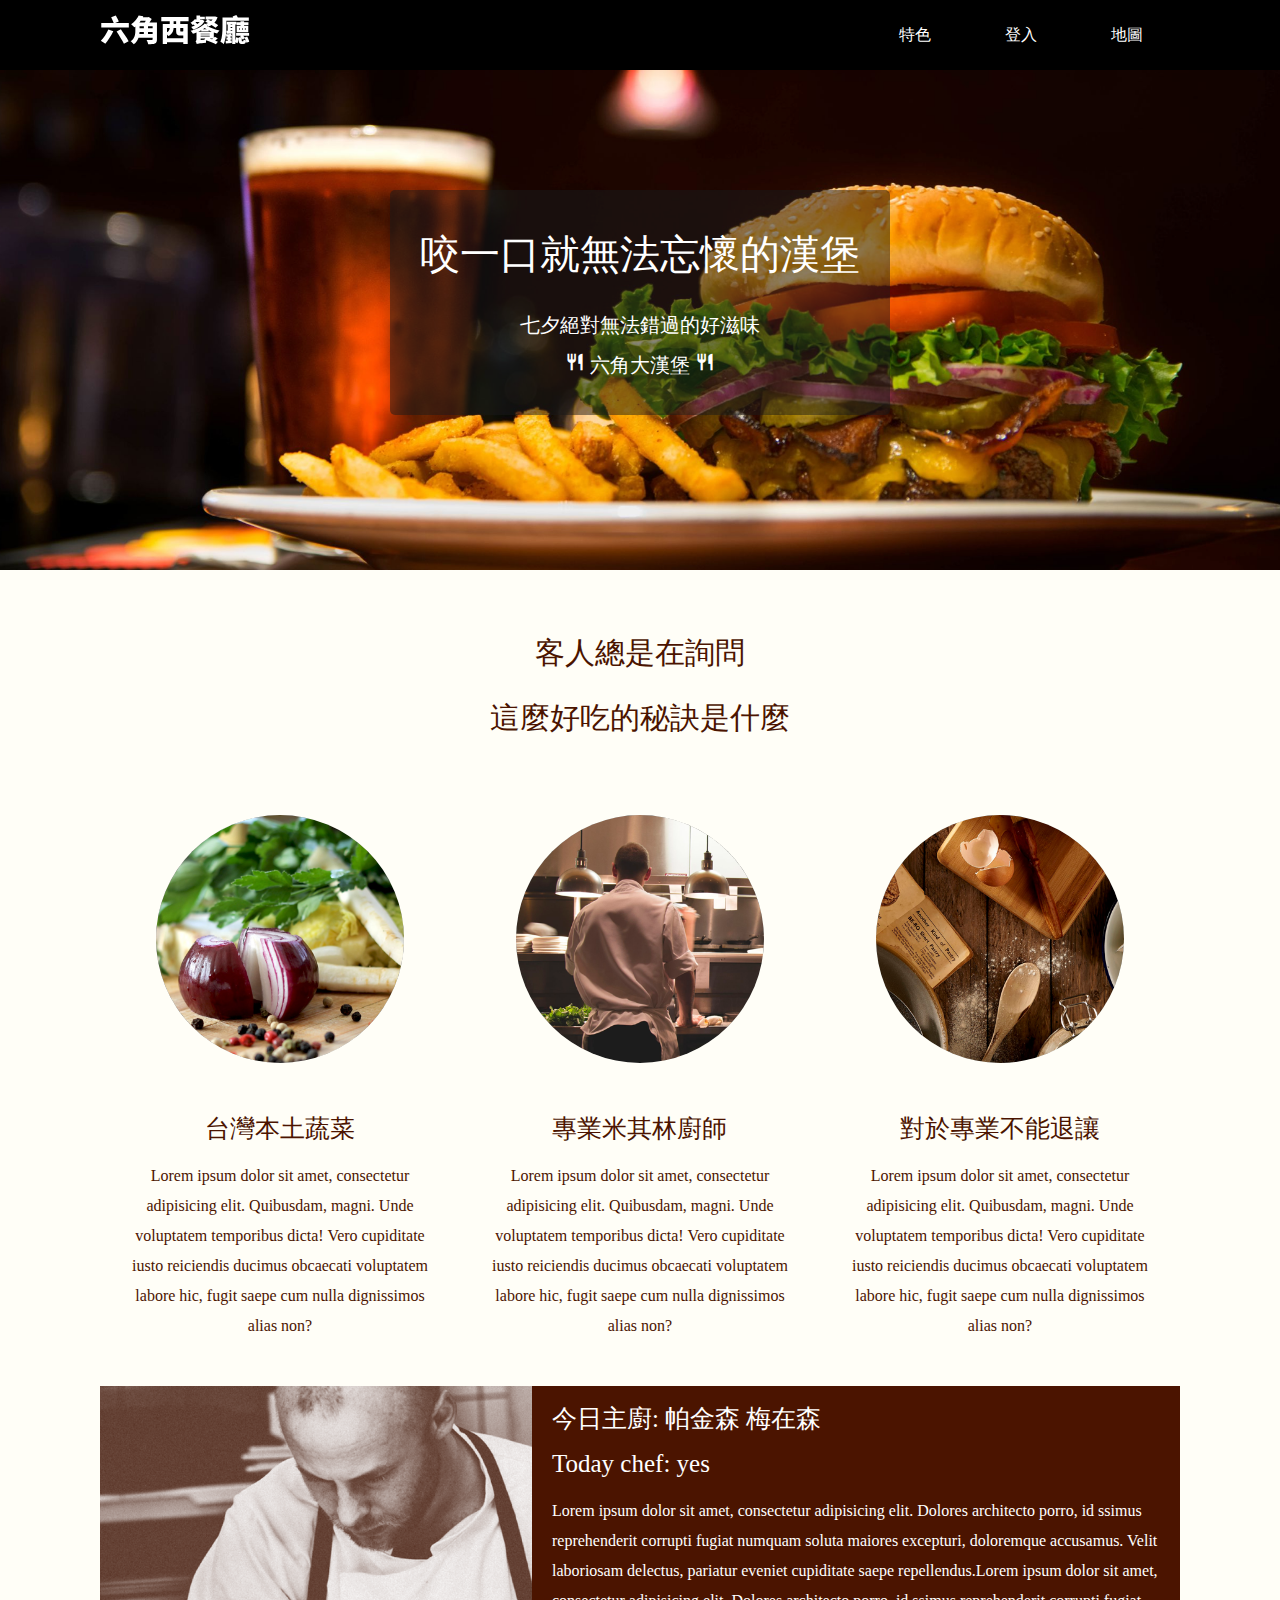
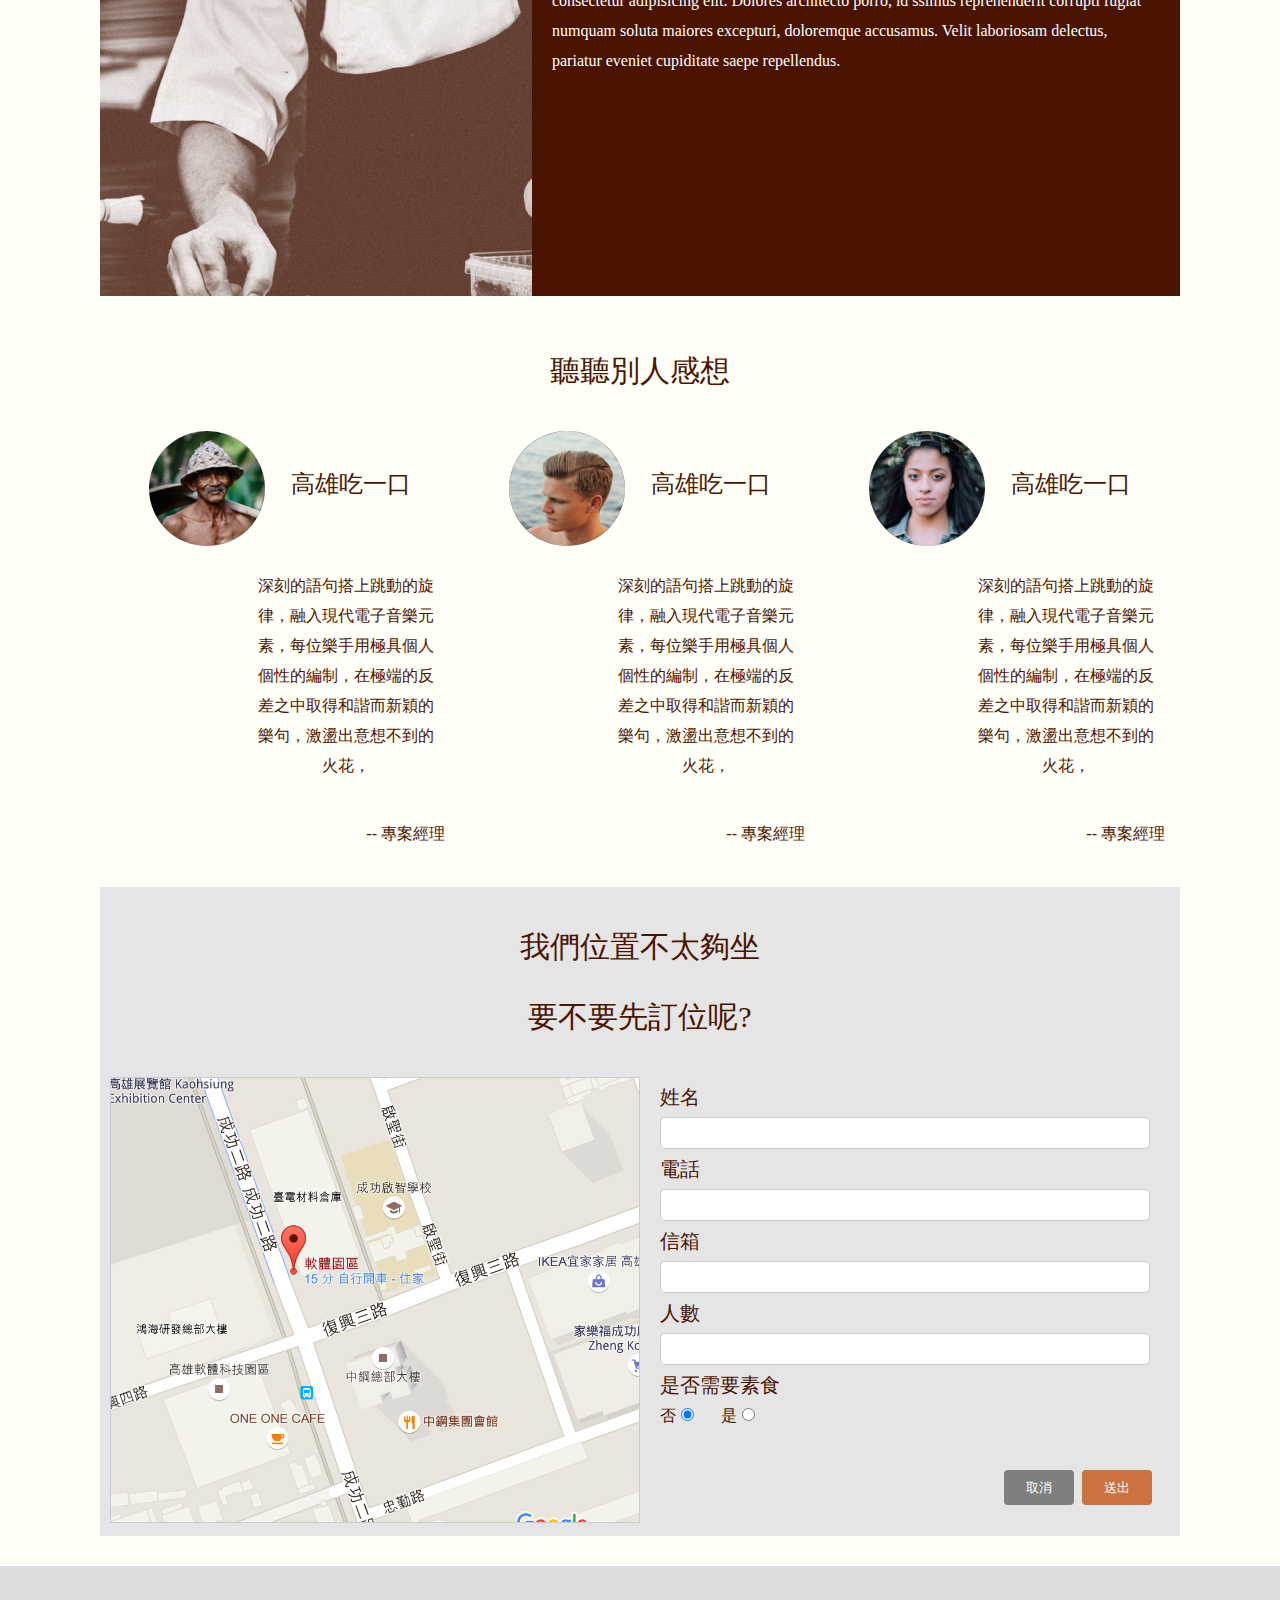
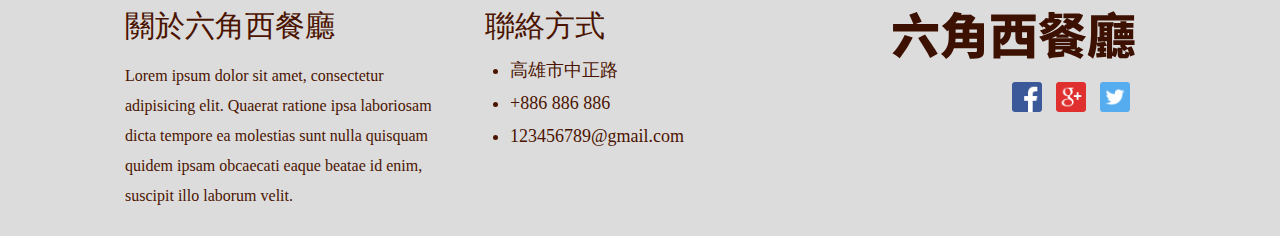
==== commit 27e4defc: "GitHub Pages" ====
--- a/index.html
+++ b/index.html
@@ -25,8 +25,8 @@
  		</div>
 		<div class="header">
 	 		<div class="header-state">
-		  		<!-- <span class="header-state-title">咬一口就無法忘懷的漢堡</span>
-		  		<span class="header-state-sub">七夕絕對無法錯過的好滋味<br><i class="material-icons" style="font-size:20px;">restaurant</i>六角大漢堡<i class="material-icons" style="font-size:20px;">restaurant</i></span> -->
+		  		<span class="header-state-title">咬一口就無法忘懷的漢堡</span>
+		  		<span class="header-state-sub">七夕絕對無法錯過的好滋味<br><i class="material-icons" style="font-size:20px;">restaurant</i>六角大漢堡<i class="material-icons" style="font-size:20px;">restaurant</i></span>
 		  	</div>
 		</div>
 		<div class="content">
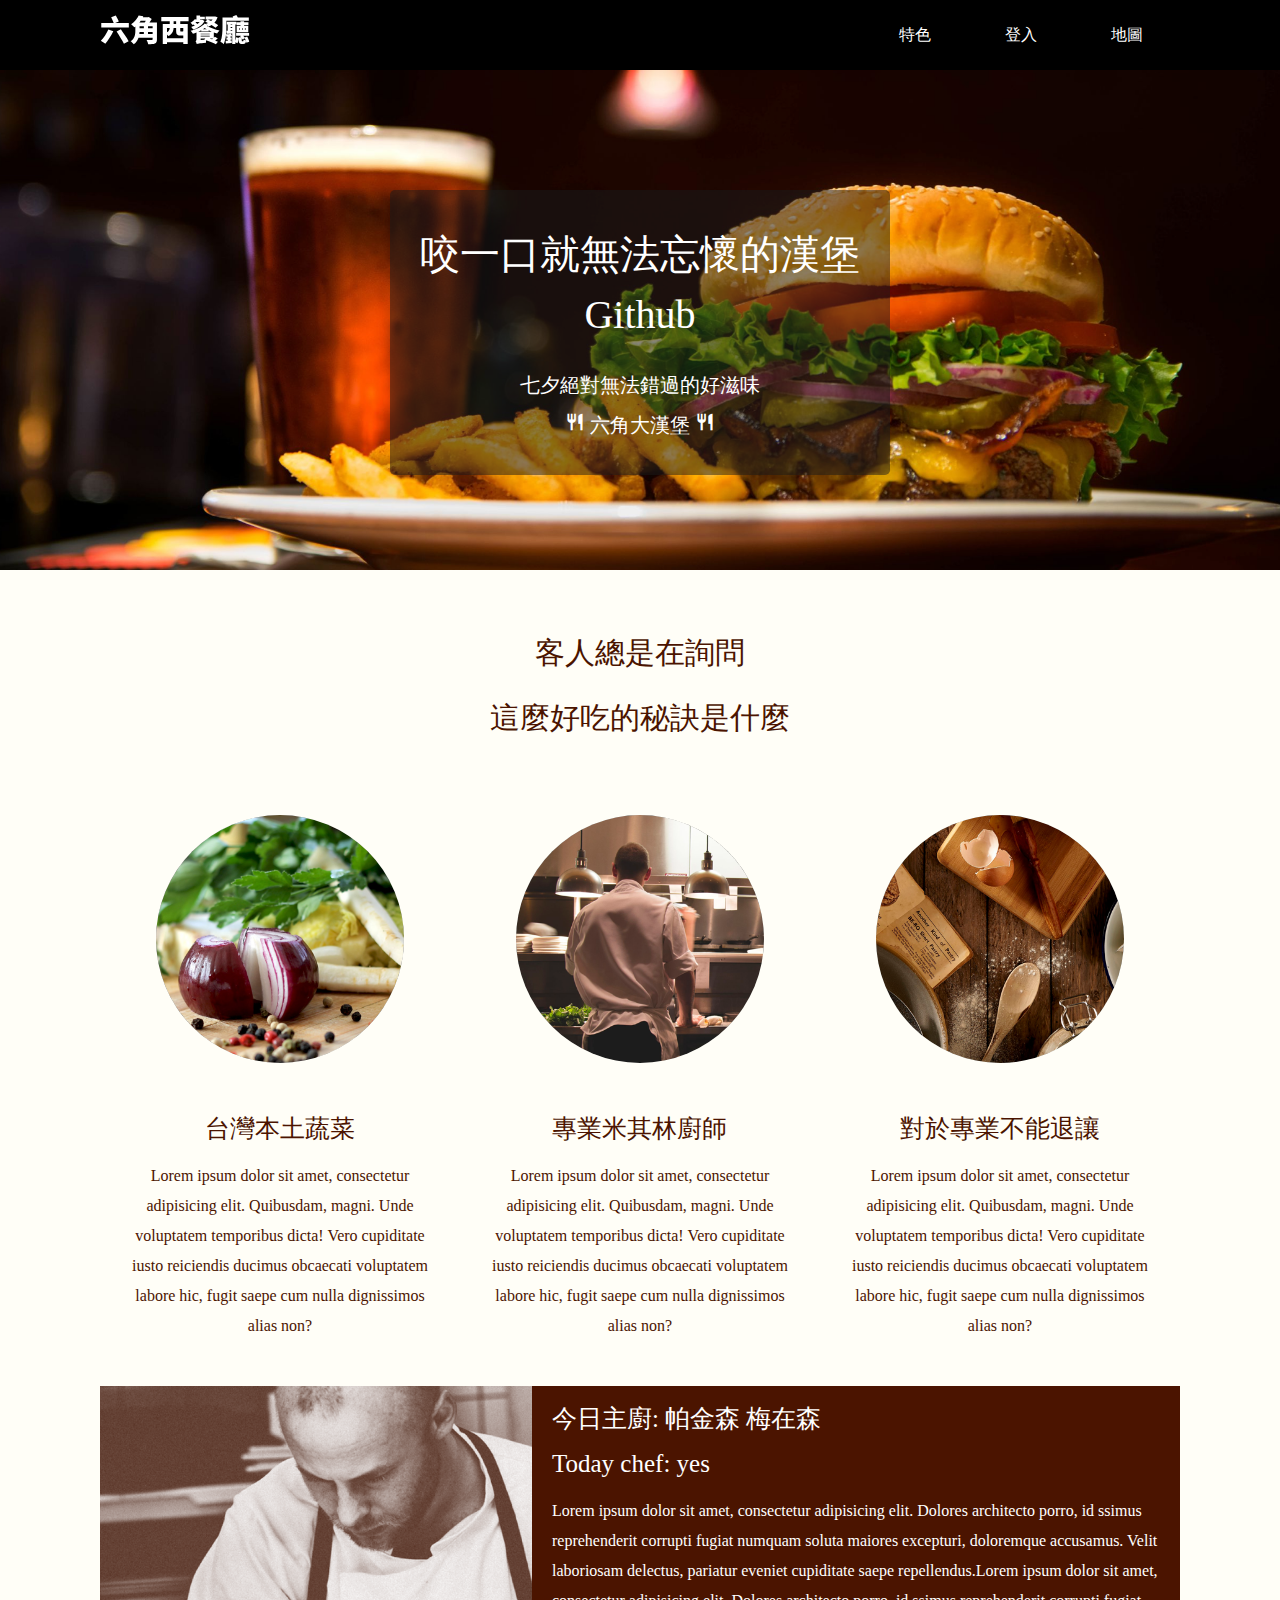
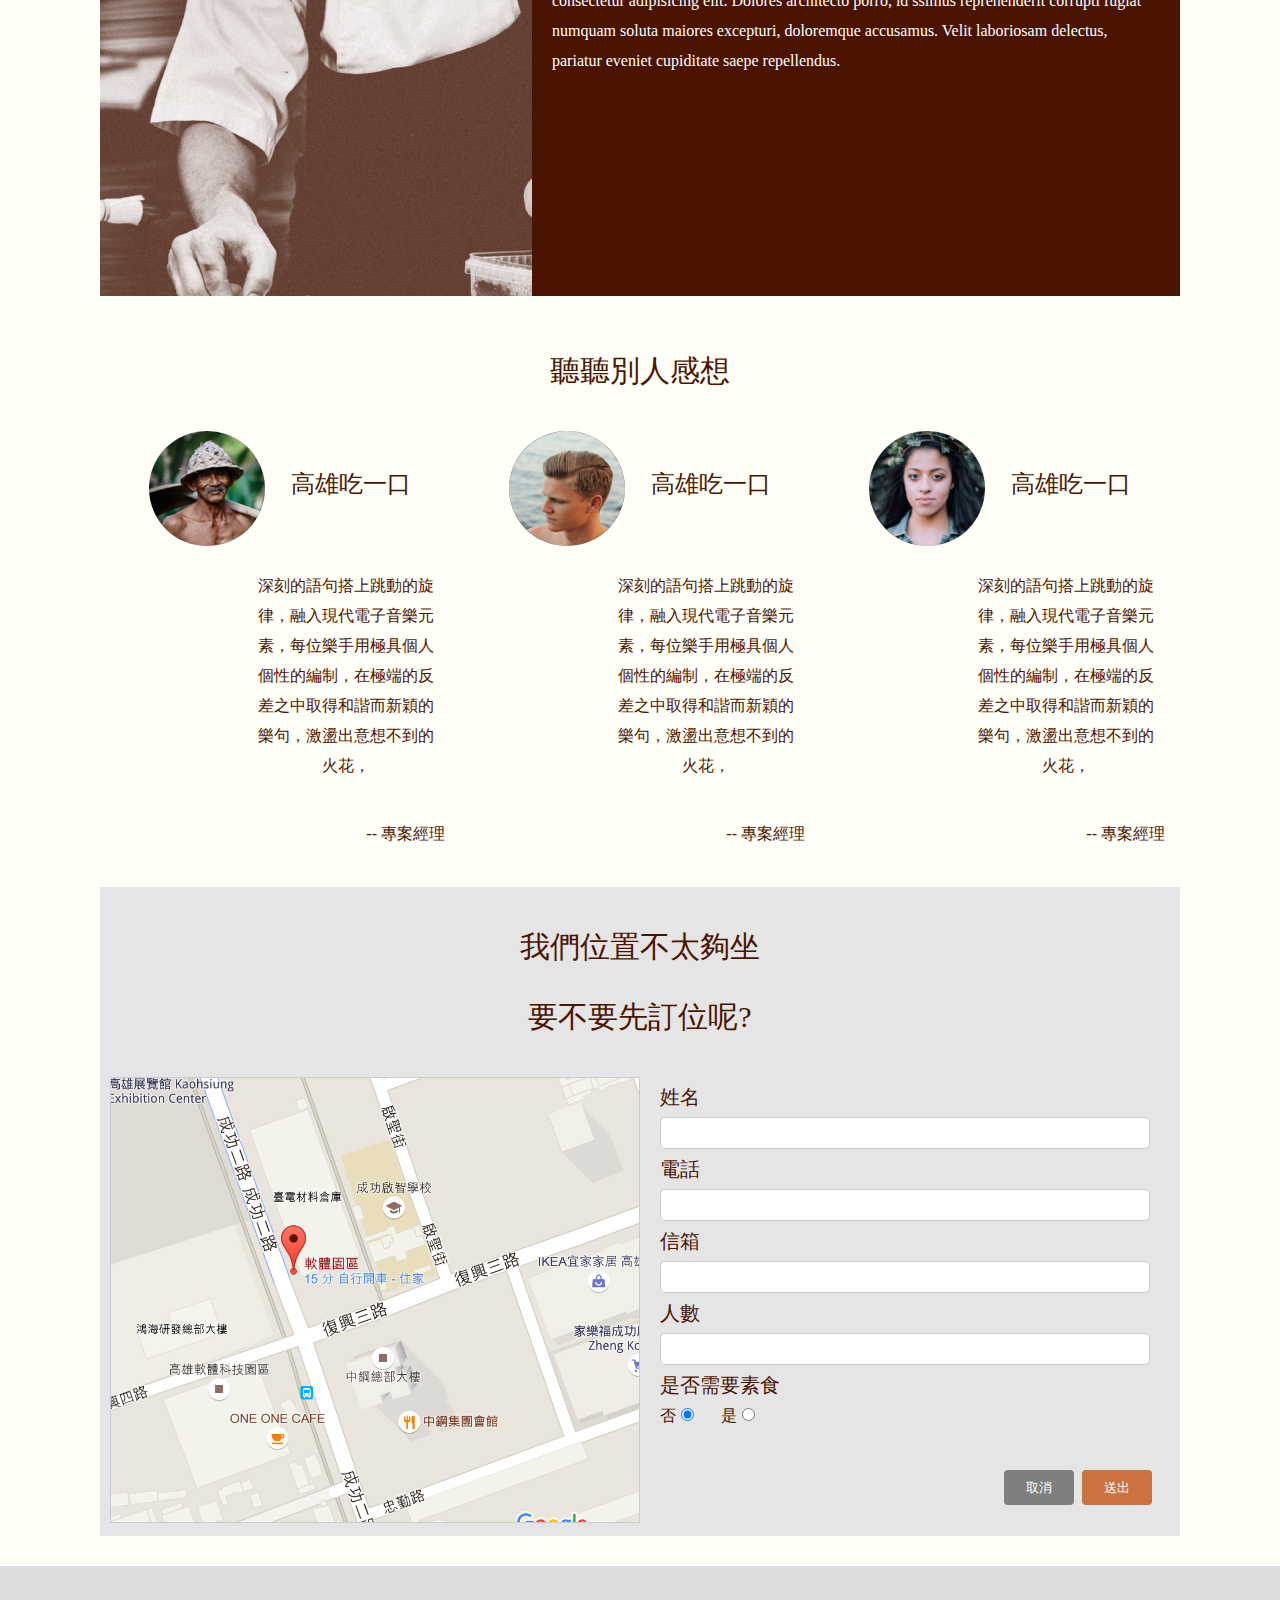
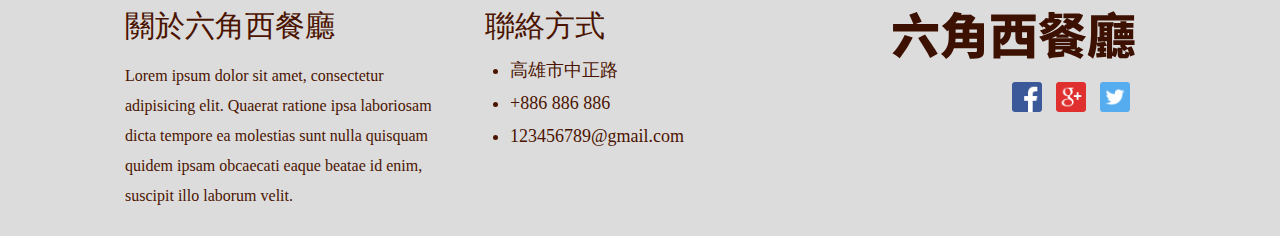
==== commit f9c8d628: "push githubtest" ====
--- a/index.html
+++ b/index.html
@@ -25,7 +25,7 @@
  		</div>
 		<div class="header">
 	 		<div class="header-state">
-		  		<span class="header-state-title">咬一口就無法忘懷的漢堡</span>
+		  		<span class="header-state-title">咬一口就無法忘懷的漢堡 Github</span>
 		  		<span class="header-state-sub">七夕絕對無法錯過的好滋味<br><i class="material-icons" style="font-size:20px;">restaurant</i>六角大漢堡<i class="material-icons" style="font-size:20px;">restaurant</i></span>
 		  	</div>
 		</div>
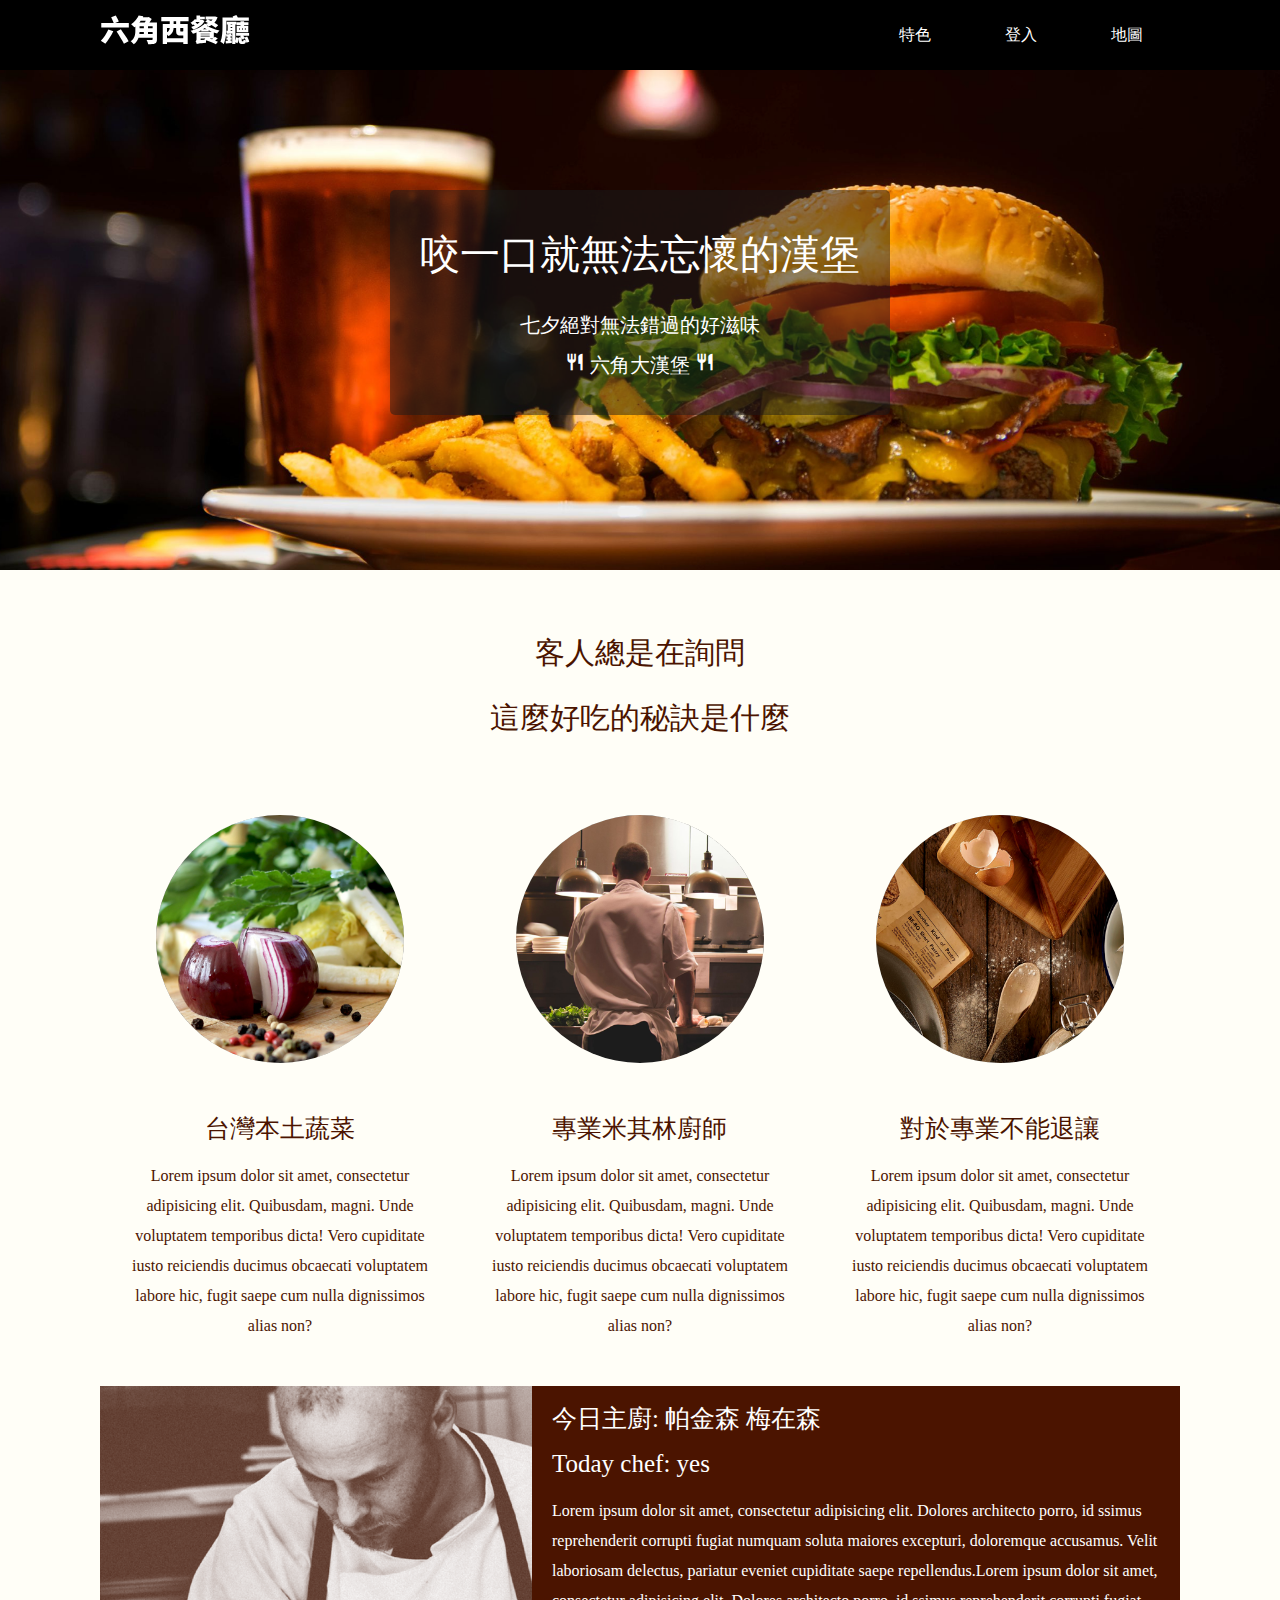
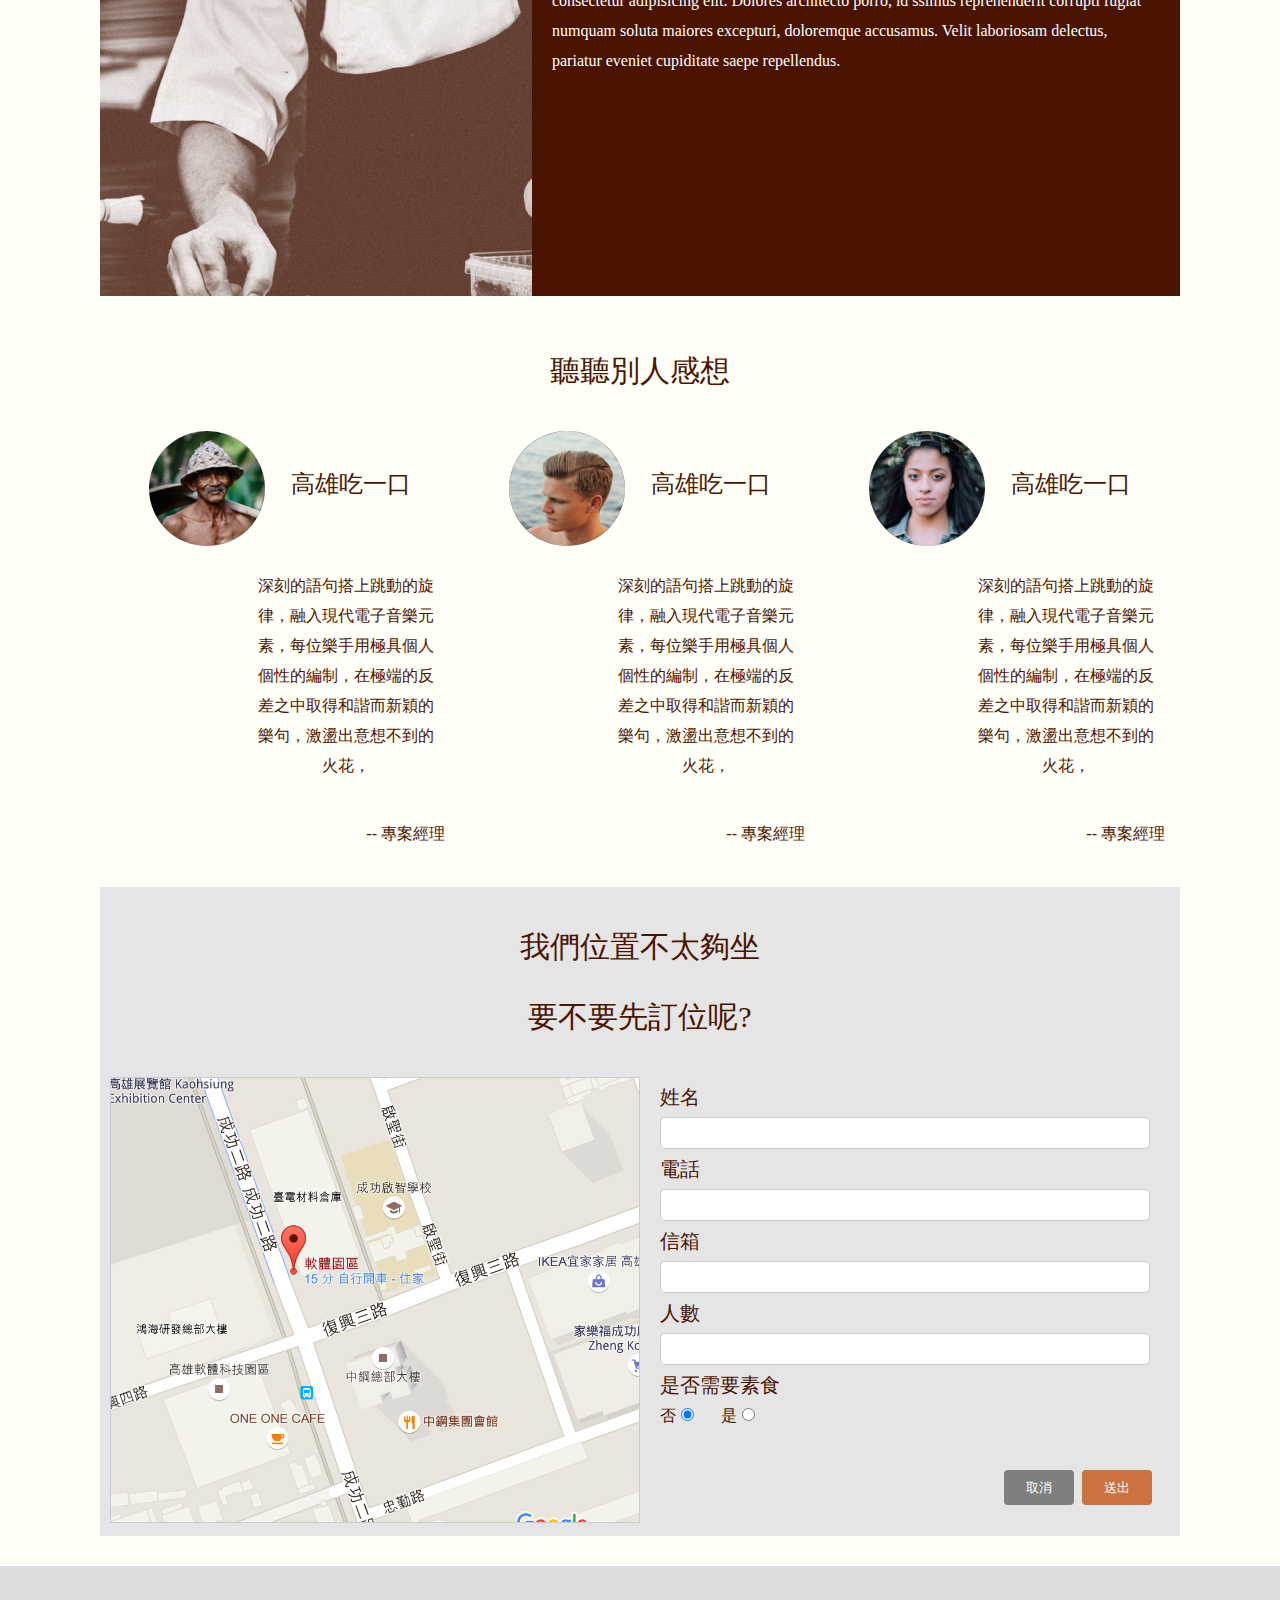
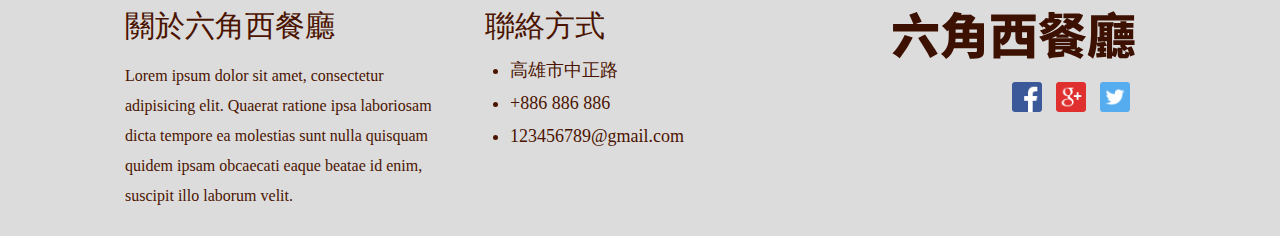
==== commit e5346ddf: "push again" ====
--- a/index.html
+++ b/index.html
@@ -25,7 +25,7 @@
  		</div>
 		<div class="header">
 	 		<div class="header-state">
-		  		<span class="header-state-title">咬一口就無法忘懷的漢堡 Github</span>
+		  		<span class="header-state-title">咬一口就無法忘懷的漢堡</span>
 		  		<span class="header-state-sub">七夕絕對無法錯過的好滋味<br><i class="material-icons" style="font-size:20px;">restaurant</i>六角大漢堡<i class="material-icons" style="font-size:20px;">restaurant</i></span>
 		  	</div>
 		</div>
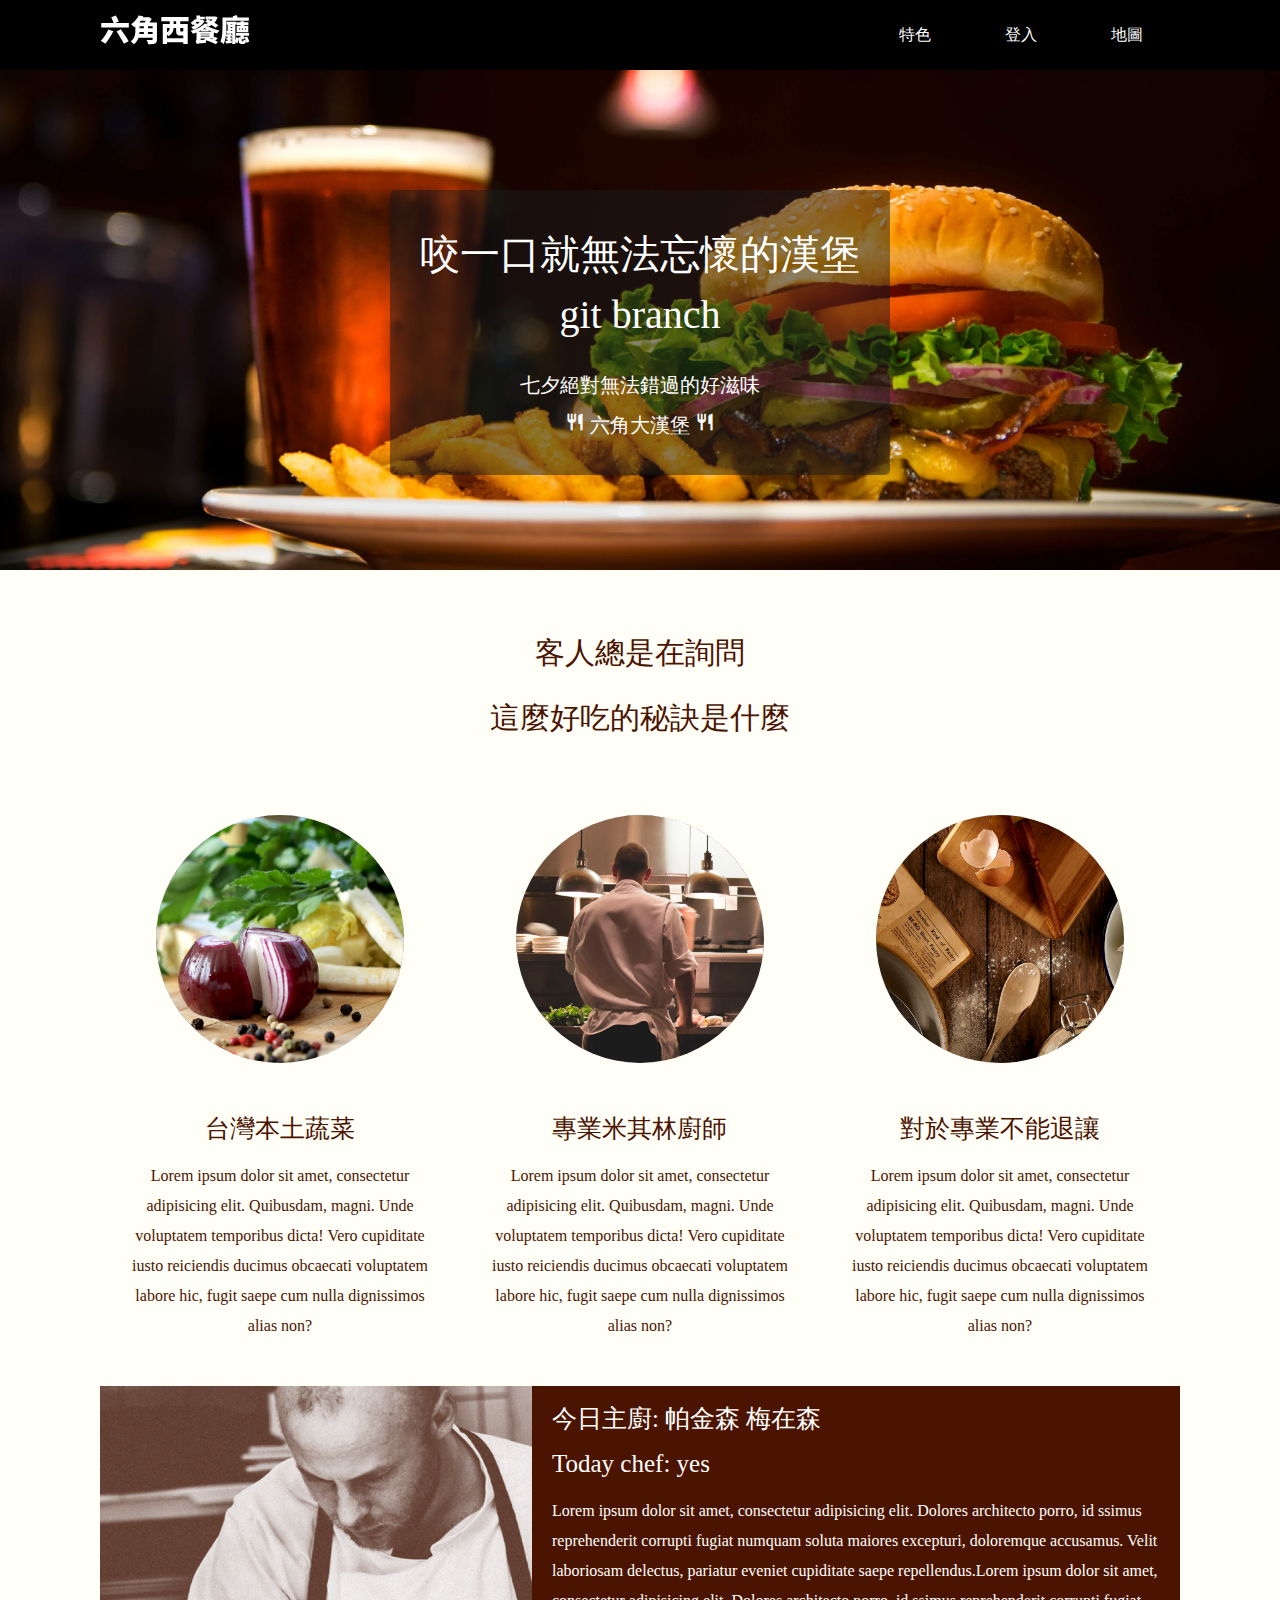
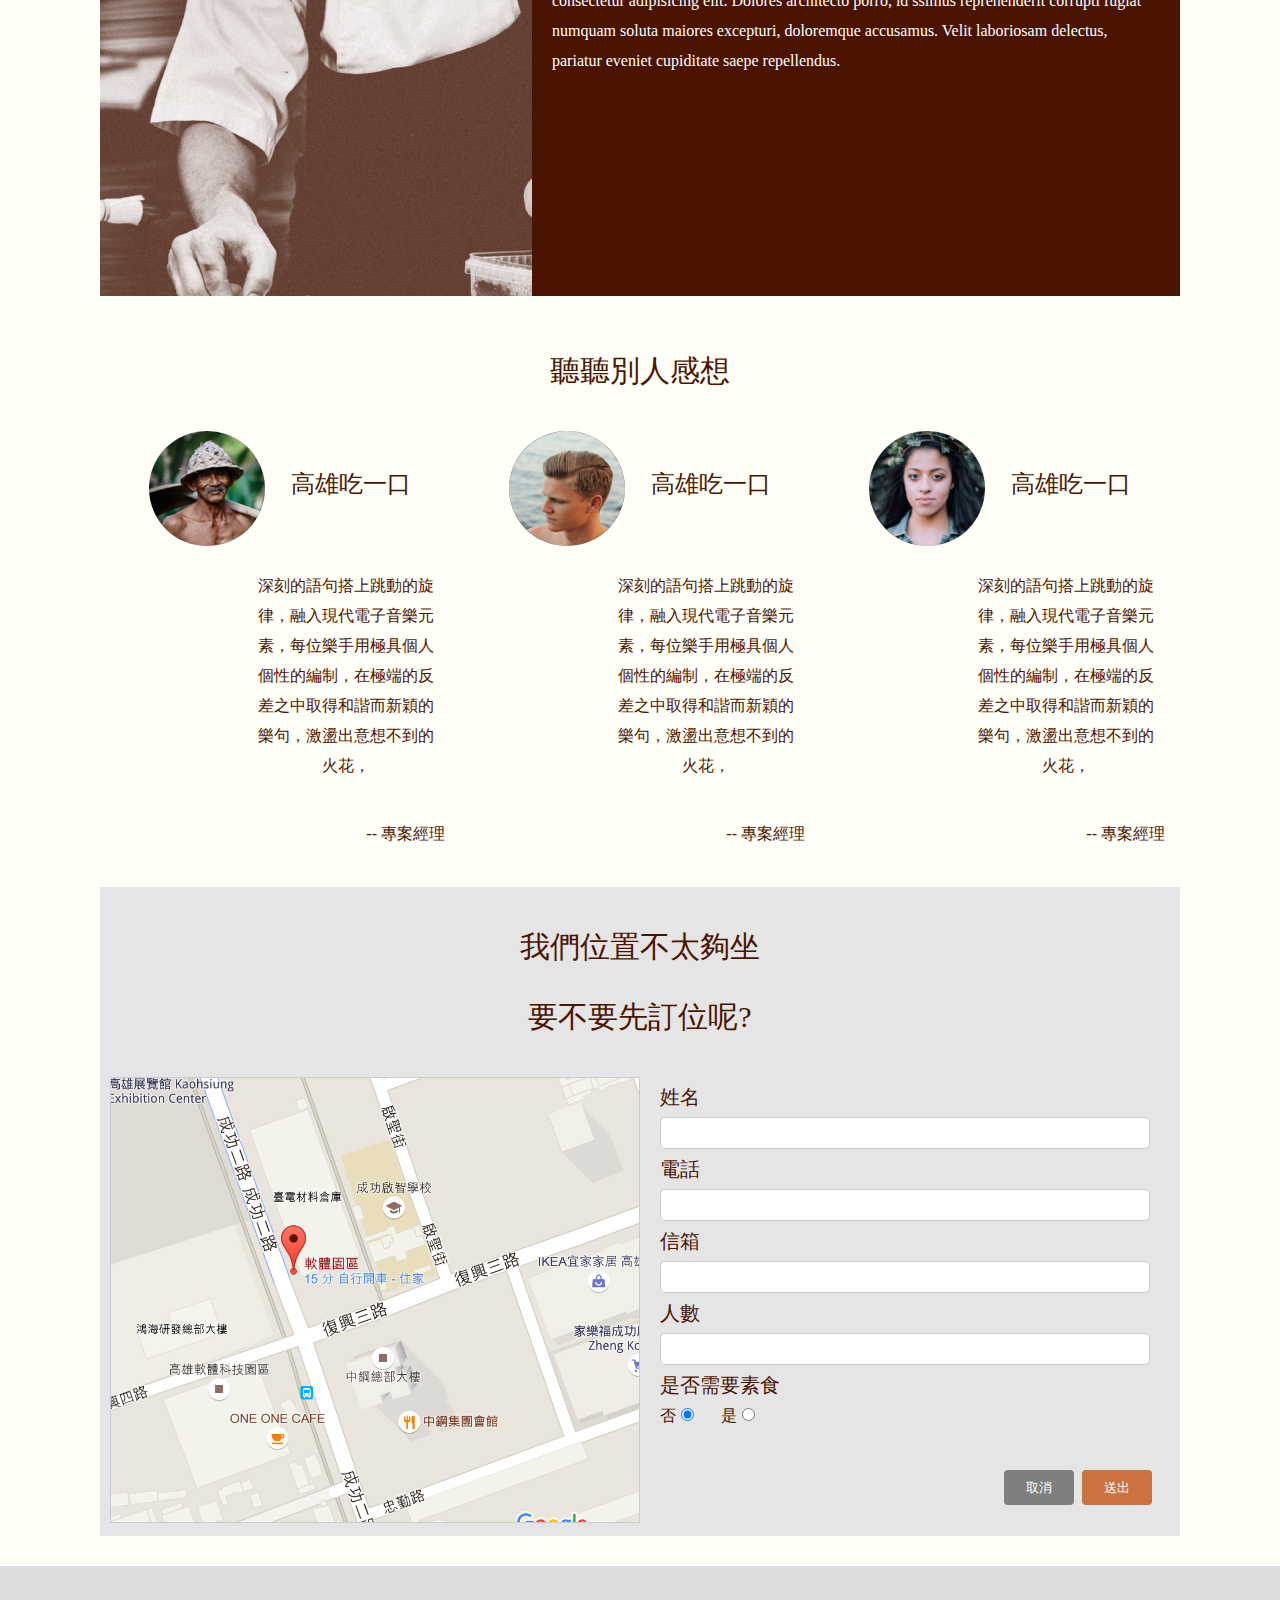
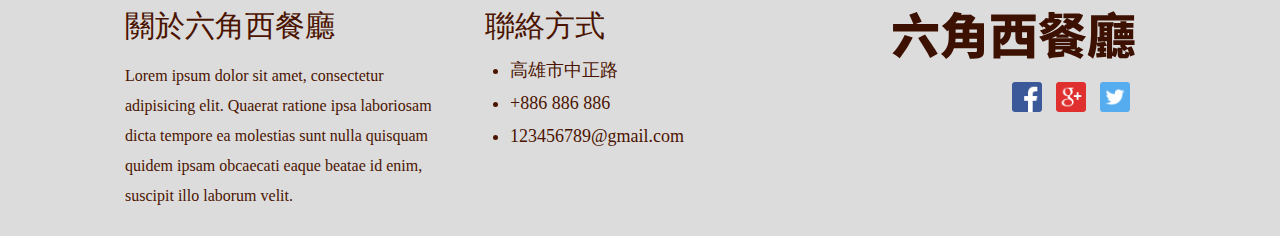
==== commit 26e9c9f3: "branch test1" ====
--- a/index.html
+++ b/index.html
@@ -25,7 +25,7 @@
  		</div>
 		<div class="header">
 	 		<div class="header-state">
-		  		<span class="header-state-title">咬一口就無法忘懷的漢堡</span>
+		  		<span class="header-state-title">咬一口就無法忘懷的漢堡 git branch</span>
 		  		<span class="header-state-sub">七夕絕對無法錯過的好滋味<br><i class="material-icons" style="font-size:20px;">restaurant</i>六角大漢堡<i class="material-icons" style="font-size:20px;">restaurant</i></span>
 		  	</div>
 		</div>
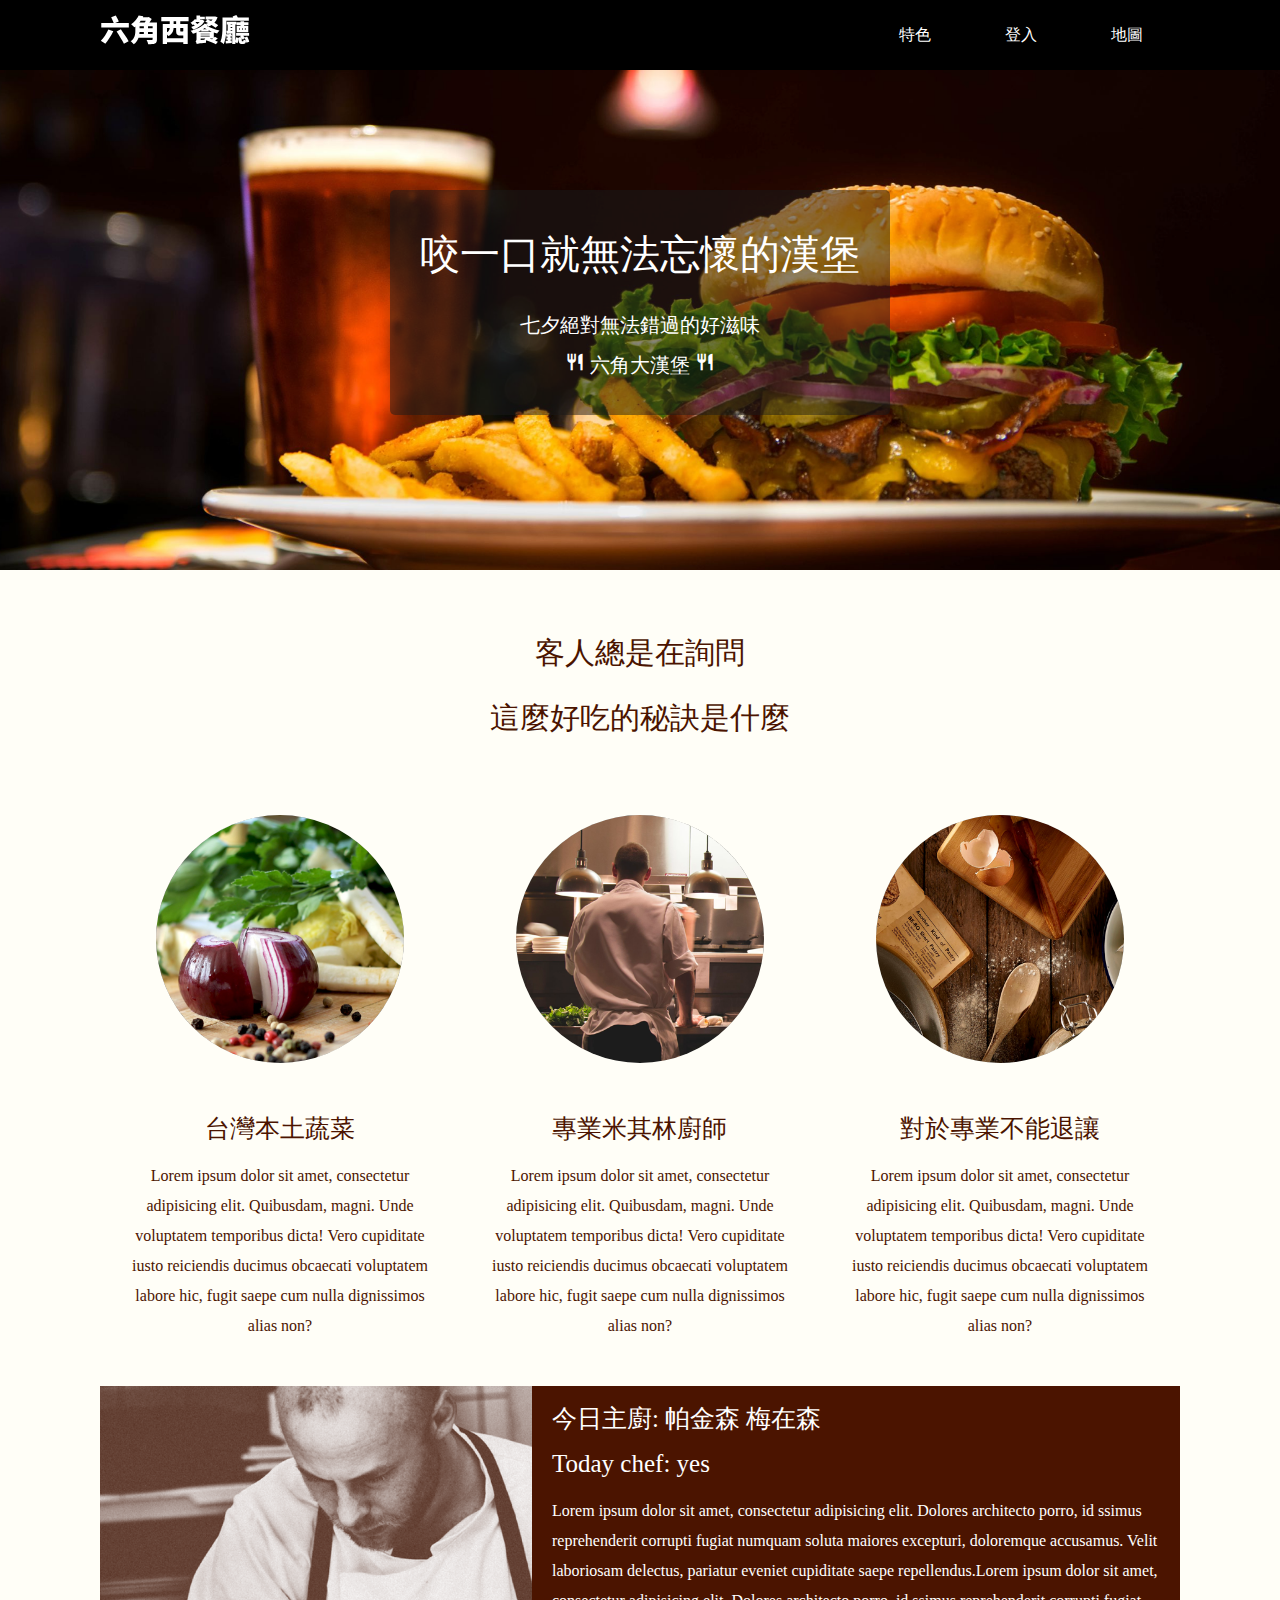
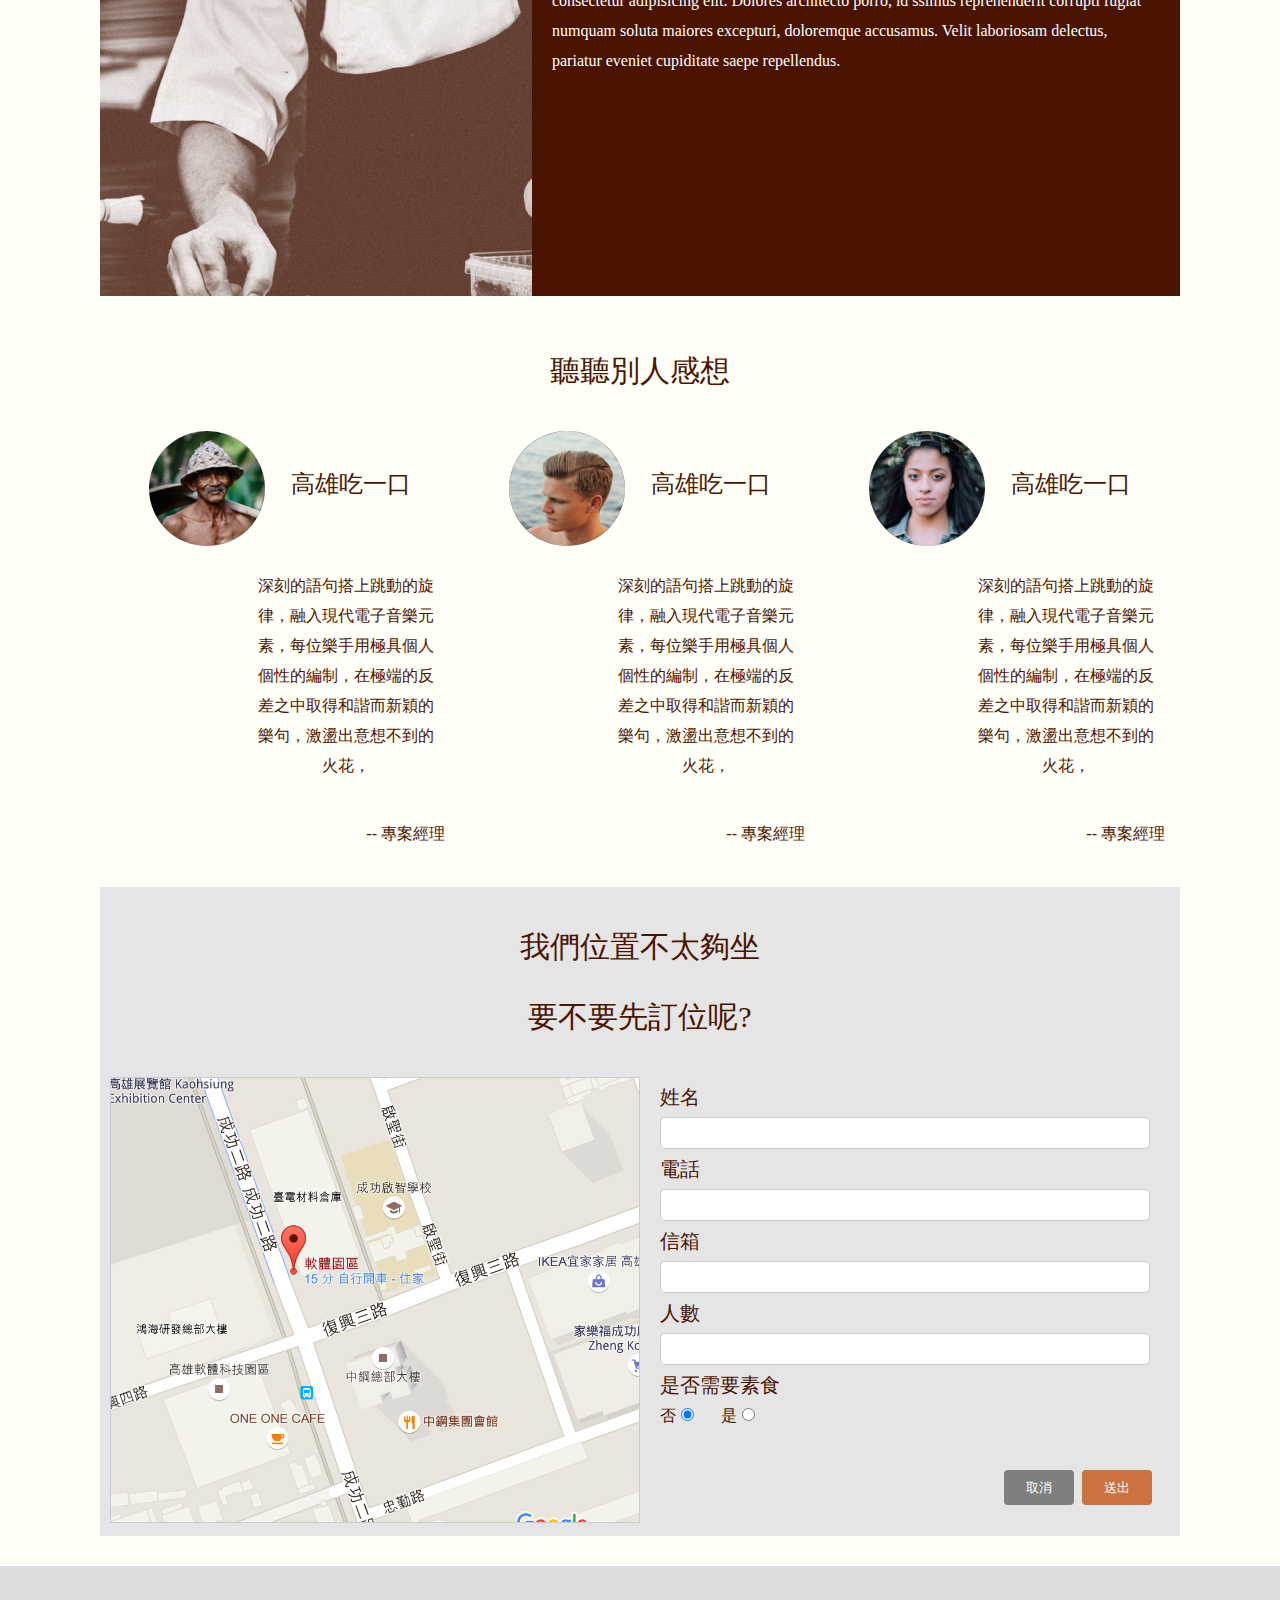
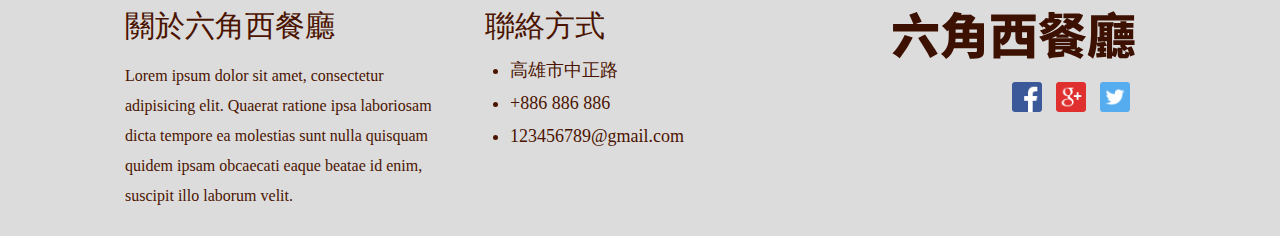
==== commit dd91d272: "git practice" ====
--- a/index.html
+++ b/index.html
@@ -25,7 +25,7 @@
  		</div>
 		<div class="header">
 	 		<div class="header-state">
-		  		<span class="header-state-title">咬一口就無法忘懷的漢堡 git branch</span>
+		  		<span class="header-state-title">咬一口就無法忘懷的漢堡</span>
 		  		<span class="header-state-sub">七夕絕對無法錯過的好滋味<br><i class="material-icons" style="font-size:20px;">restaurant</i>六角大漢堡<i class="material-icons" style="font-size:20px;">restaurant</i></span>
 		  	</div>
 		</div>
